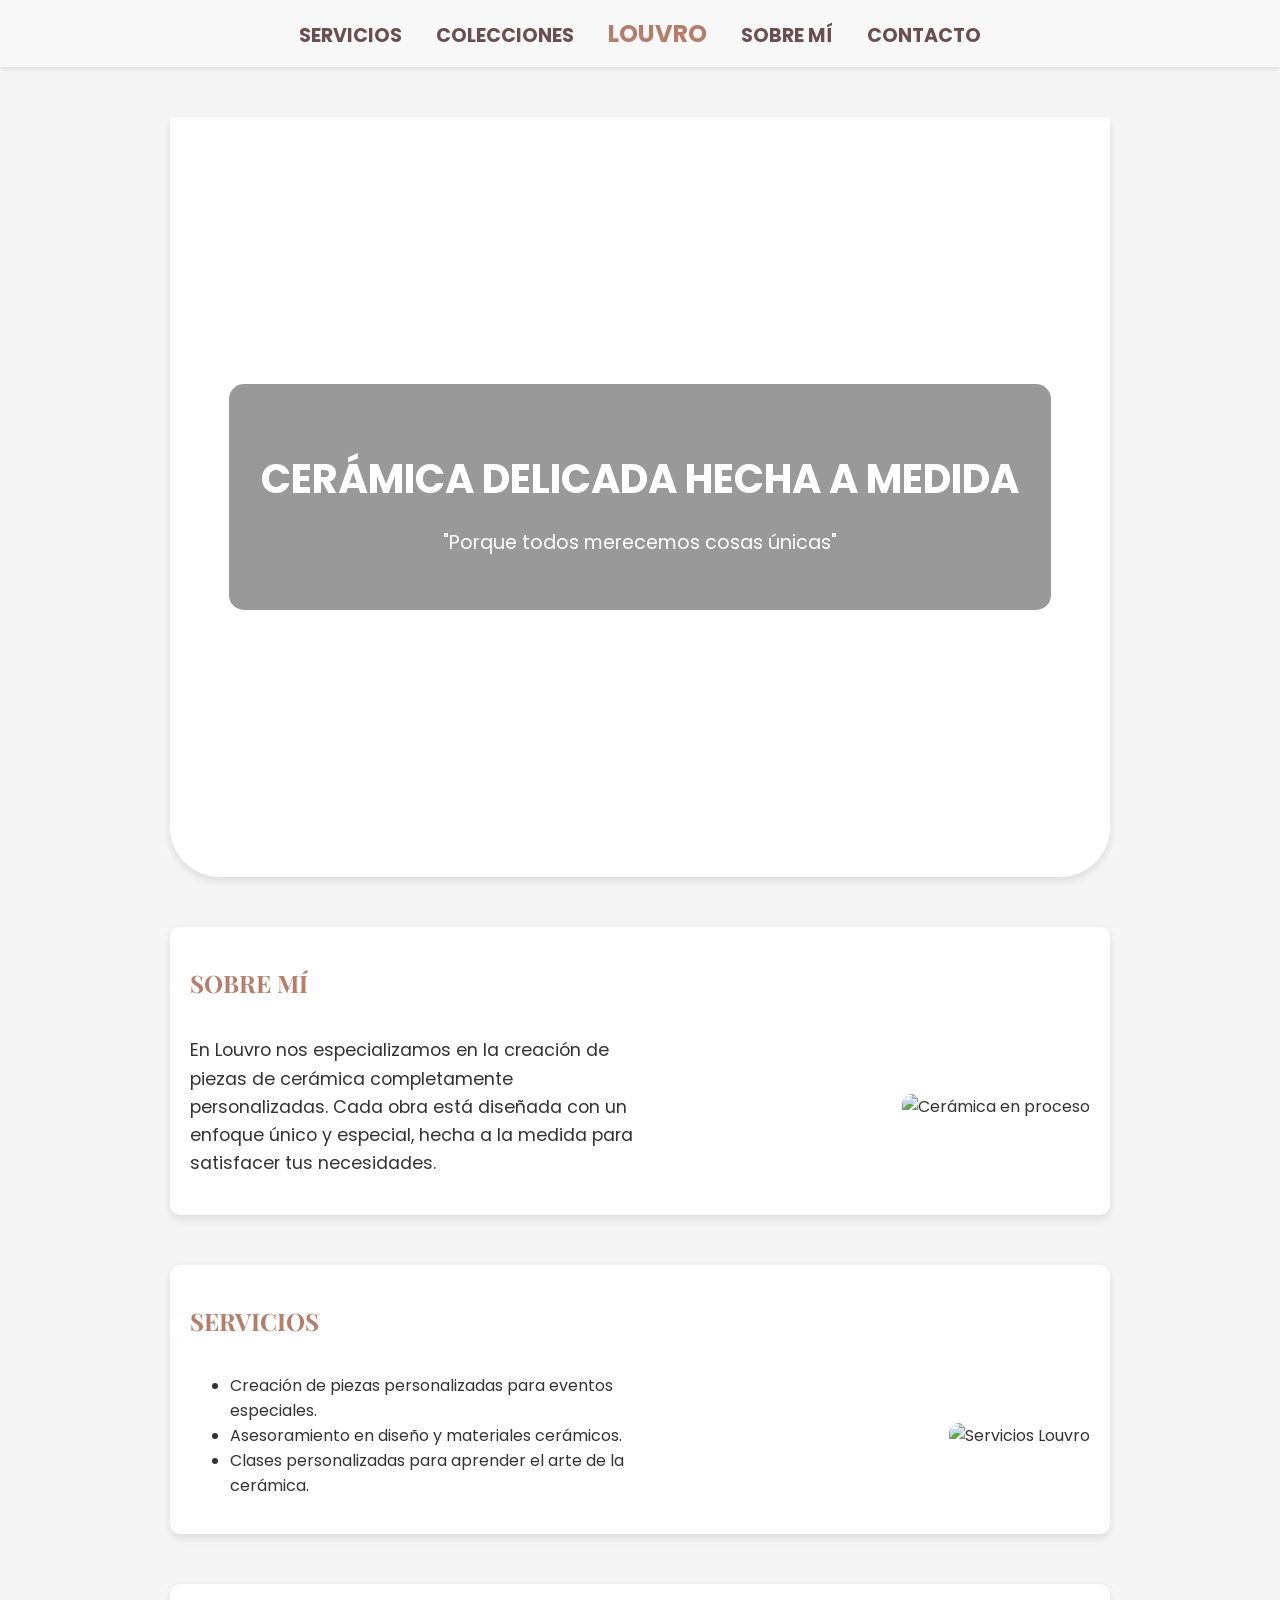
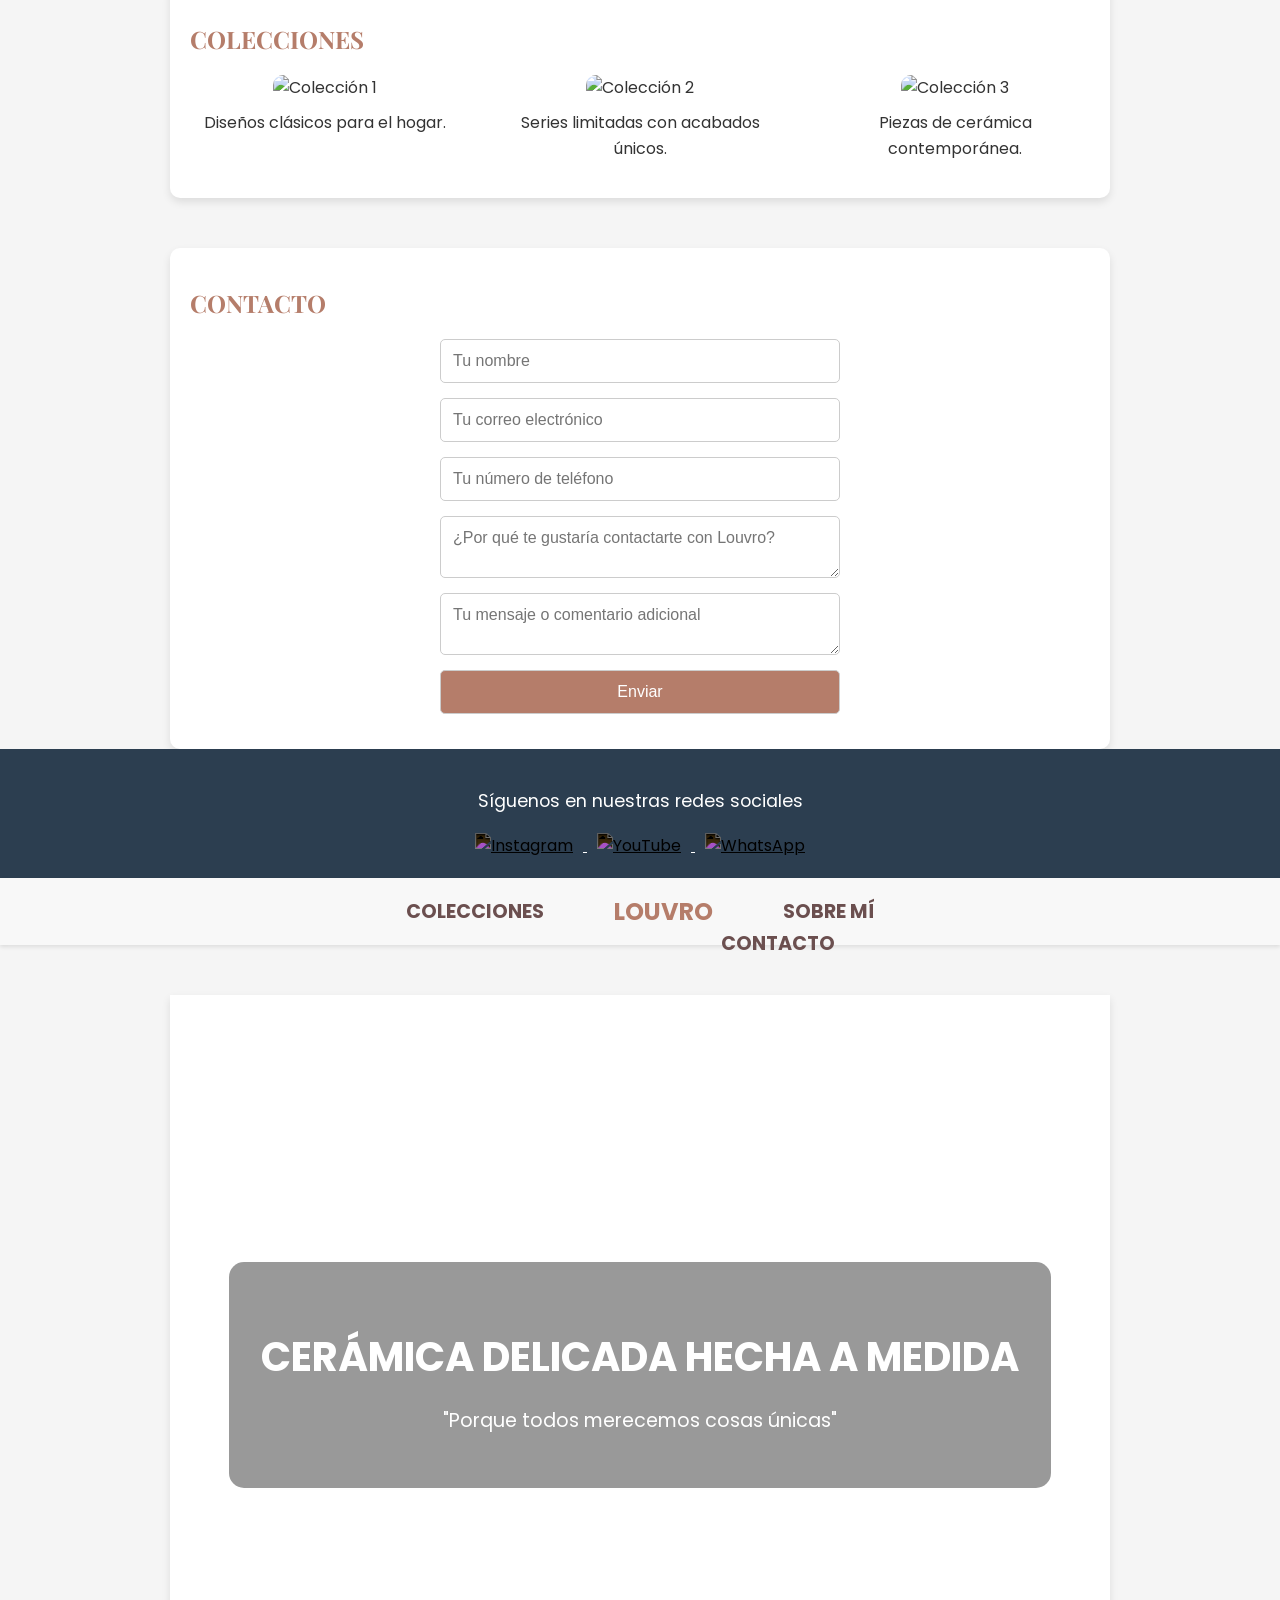
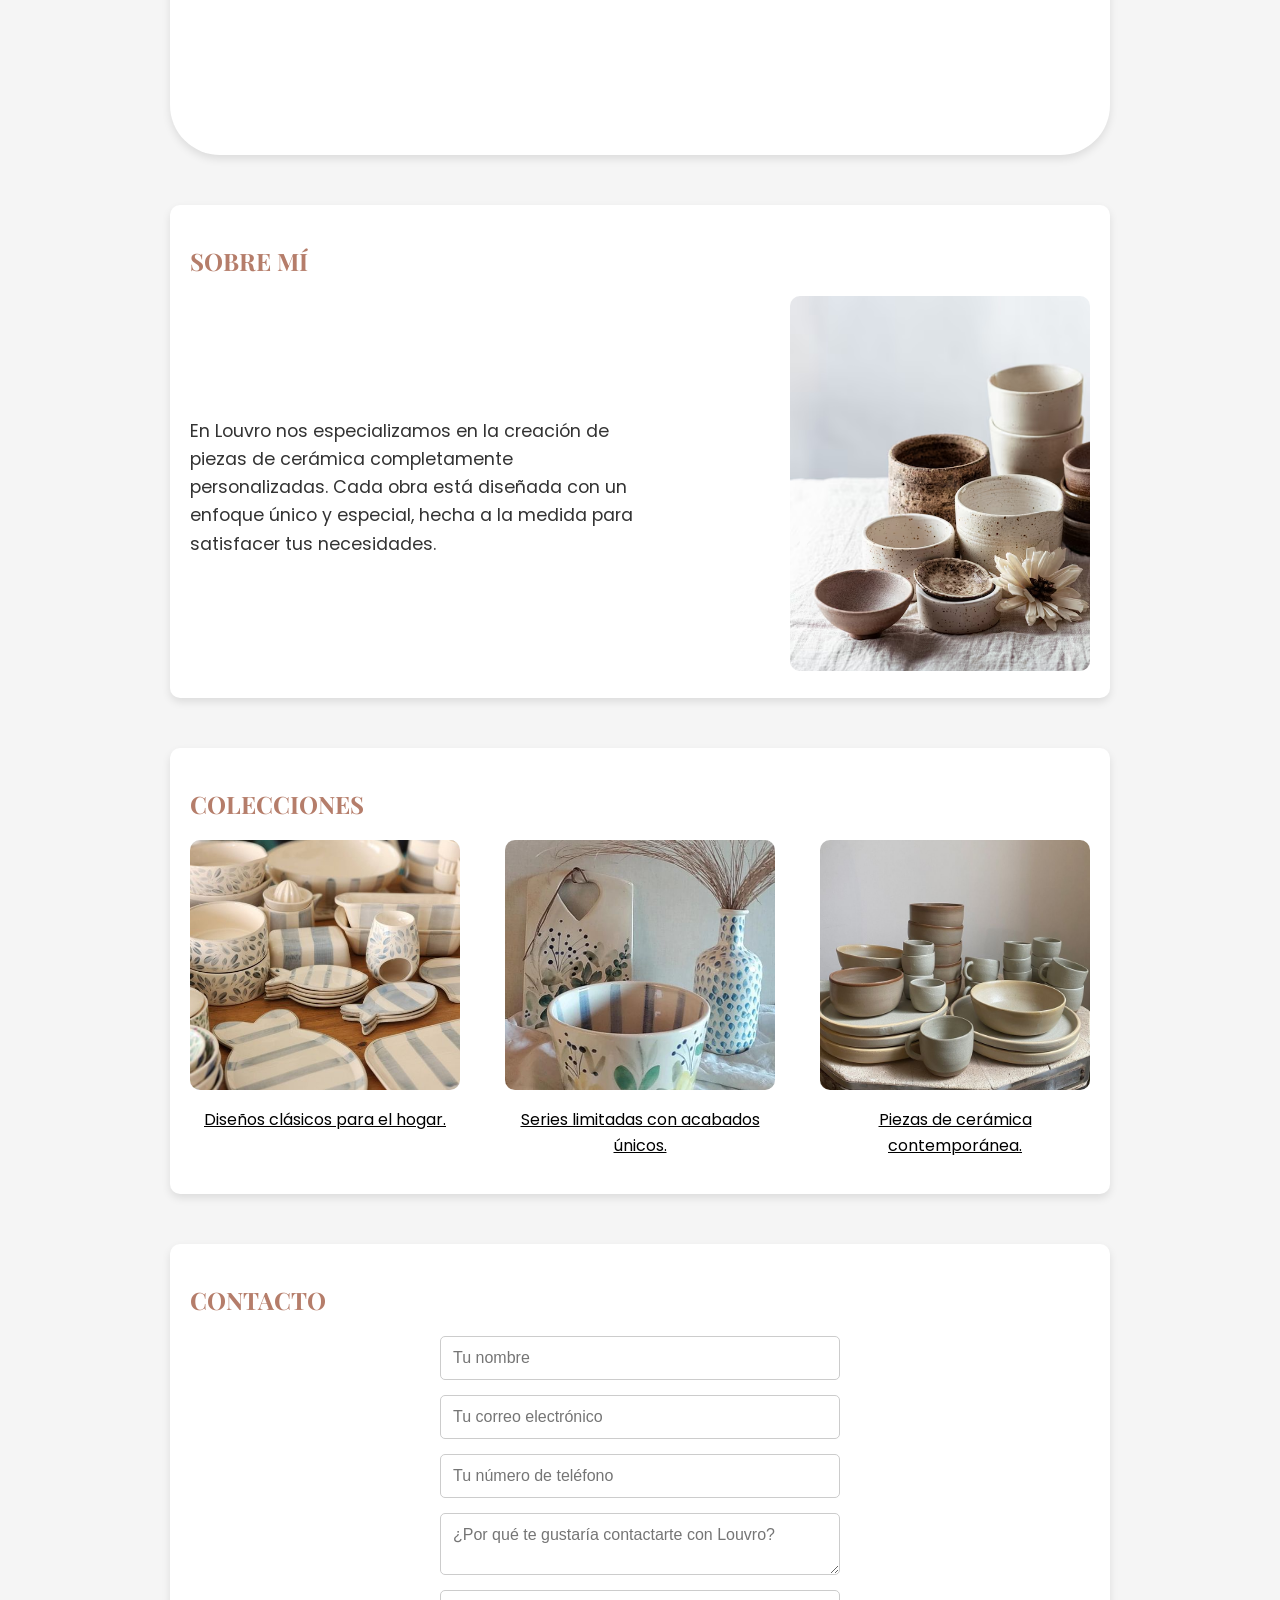
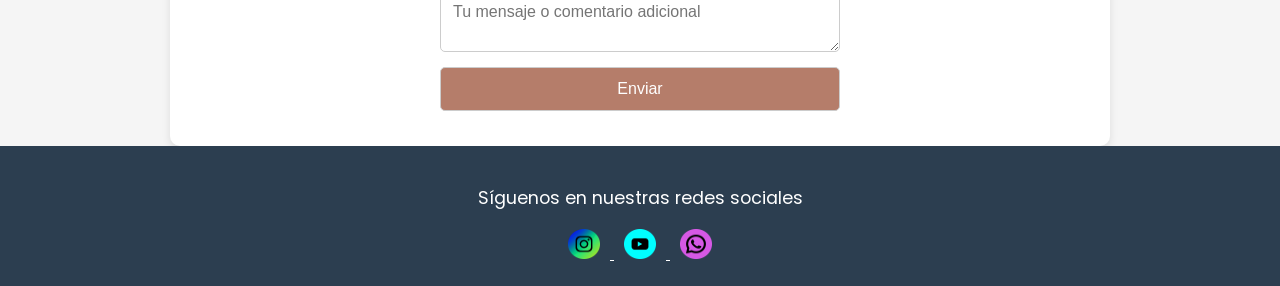
==== index.html @ 51fba2bb "subo todo actualizado" ====
<!DOCTYPE html>
<html lang="es">
<head>
    <meta charset="UTF-8">
    <meta name="viewport" content="width=device-width, initial-scale=1.0">
    <title>LOUVRO - Cerámica Personalizada</title>
    <link rel="icon" href="imagen/pottery-icon-design-symbol-vector.jpg" type="image/x-icon">
    <link rel="stylesheet" href="styles.css">

    <title href="img/vases.png">LOUVRO - Cerámica Personalizada</title>
    <link rel="stylesheet" href="styles.css"> <!-- Tu CSS actual -->
    <link href="https://fonts.googleapis.com/css2?family=Playfair+Display:wght@700&family=Poppins:wght@400;600&display=swap" rel="stylesheet">
</head>
<body>

<header>
    <nav>
        <a href="#servicios">SERVICIOS</a>
        <a href="#colecciones">COLECCIONES</a>
        <a class="louvro-title" href="#inicio">LOUVRO</a>
        <a href="#sobre-mi">SOBRE MÍ</a>
        <a href="#contacto">CONTACTO</a>
    </nav>
</header>

<main>
    <section id="inicio" class="hero-section">
        <div class="overlay">
            <h1>CERÁMICA DELICADA HECHA A MEDIDA</h1>
            <p>"Porque todos merecemos cosas únicas"</p>
        </div>
    </section>

    <section id="sobre-mi">
        <h2>SOBRE MÍ</h2>
        <div class="content-container">
            <div class="text-content">
                <p>En Louvro nos especializamos en la creación de piezas de cerámica completamente personalizadas. Cada obra está diseñada con un enfoque único y especial, hecha a la medida para satisfacer tus necesidades.</p>
            </div>
            <div class="image-content">
                <img src="imagen/a42a41427a22554ba5f4b95c23db55a4.jpg" alt="Cerámica en proceso">
            </div>
        </div>
    </section>

    <section id="servicios">
        <h2>SERVICIOS</h2>
        <div class="content-container">
            <div class="text-content">
                <ul>
                    <li>Creación de piezas personalizadas para eventos especiales.</li>
                    <li>Asesoramiento en diseño y materiales cerámicos.</li>
                    <li>Clases personalizadas para aprender el arte de la cerámica.</li>
                </ul>
            </div>
            <div class="image-content">
                <img src="imagen/4029cda44c37efcaaa574af00cd829c7.jpg" alt="Servicios Louvro">
            </div>
        </div>
    </section>

    <section id="colecciones">
        <h2>COLECCIONES</h2>
        <div class="collections-container">
            <div class="collection-item">
                <img src="imagen/090f14f5d133eee5dd9050b422fbdce8.jpg" alt="Colección 1">
                <p>Diseños clásicos para el hogar.</p>
            </div>
            <div class="collection-item">
                <img src="imagen/f9ef585ad59f43b60836de6dd1556083.jpg" alt="Colección 2">
                <p>Series limitadas con acabados únicos.</p>
            </div>
            <div class="collection-item">
                <img src="https://i.pinimg.com/736x/6a/78/fa/6a78fa9d08f44f5b65f42c37e8cbff5f.jpg" alt="Colección 3">
                <p>Piezas de cerámica contemporánea.</p>
            </div>
        </div>
    </section>

    <section id="contacto">
        <h2>CONTACTO</h2>
        <form action="https://formspree.io/f/xnngrezv" method="post">
            <input type="text" name="nombre" placeholder="Tu nombre" required>
            <input type="email" name="email" placeholder="Tu correo electrónico" required>
            <input type="tel" name="telefono" placeholder="Tu número de teléfono" required>
            <textarea name="motivo" placeholder="¿Por qué te gustaría contactarte con Louvro?" required></textarea>
            <textarea name="mensaje" placeholder="Tu mensaje o comentario adicional" required></textarea>
            <input type="submit" value="Enviar">
        </form>
    </section>
</main>

<footer>
    <p>Síguenos en nuestras redes sociales</p>
    <a href="https://www.instagram.com" target="_blank">
        <img src="https://img.icons8.com/ios-glyphs/30/ffffff/instagram-new.png" alt="Instagram">
    </a>
    <a href="https://www.youtube.com" target="_blank">
        <img src="https://img.icons8.com/ios-glyphs/30/ffffff/youtube.png" alt="YouTube">
    </a>
    <a href="https://www.whatsapp.com" target="_blank">
        <img src="https://img.icons8.com/ios-glyphs/30/ffffff/whatsapp.png" alt="WhatsApp">
    </a>
</footer>

    <header>
        <nav>
         <div class="nav-center">
            <a href="#colecciones">COLECCIONES</a>
            <a class="louvro-title" href="#inicio">LOUVRO</a>
            <a href="#sobre-mi">SOBRE MÍ</a>
        </div>
        <div class="nav-right">
            <a href="#contacto">CONTACTO</a>
        </div>
        </nav>
    </header>

    <main>
        <section id="inicio" class="hero-section">
            <div class="overlay">
                <h1>CERÁMICA DELICADA HECHA A MEDIDA</h1>
                <p>"Porque todos merecemos cosas únicas"</p>
            </div>
        </section>

        <section id="sobre-mi">
            <h2>SOBRE MÍ</h2>
            <div class="content-container">
                <div class="text-content">
                    <p>En Louvro nos especializamos en la creación de piezas de cerámica completamente personalizadas. Cada obra está diseñada con un enfoque único y especial, hecha a la medida para satisfacer tus necesidades.</p>
                </div>
                <div class="image-content">
                    <img src="img/vajilla-ceramica-artesanal-sobre-fondo-lino-claro_233226-287.avif" alt="Cerámica en proceso">
                </div>
            </div>
        </section>

       

        <section id="colecciones">
            <h2>COLECCIONES</h2>
            <div class="collections-container">
                <div class="collection-item">
                      <a href="coleccion1.html">
                    <img src="img/090f14f5d133eee5dd9050b422fbdce8.jpg" alt="Colección 1">
                    <p>Diseños clásicos para el hogar.</p>
               </a>
                </div>
                <div class="collection-item">
                    <a href="coleccion2.html">
                    <img src="img/f9ef585ad59f43b60836de6dd1556083.jpg" alt="Colección 2">
                    <p>Series limitadas con acabados únicos.</p>
               </a>
                </div>
                <div class="collection-item">
                    <a href="coleccion3.html">
                    <img src="img/4029cda44c37efcaaa574af00cd829c7.jpg" alt="Colección 3">
                    <p>Piezas de cerámica contemporánea.</p>
                    </a>
                </div>
            </div>
        </section>

        <section id="contacto">
            <h2>CONTACTO</h2>
            <form action="https://formspree.io/f/xnngrezv" method="post">
                <input type="text" name="nombre" placeholder="Tu nombre" required>
                <input type="email" name="email" placeholder="Tu correo electrónico" required>
                <input type="tel" name="telefono" placeholder="Tu número de teléfono" required>
                <!-- El <textarea> se usa cuando querés que el usuario pueda escribir un texto largo o con varias líneas,
                 a diferencia del <input> que sirve solo para una línea corta de texto.-->
                <textarea name="motivo" placeholder="¿Por qué te gustaría contactarte con Louvro?" required></textarea>
                <textarea name="mensaje" placeholder="Tu mensaje o comentario adicional" required></textarea>
                <input type="submit" value="Enviar">
            </form>
        </section>
    </main>

    <footer>
        <p>Síguenos en nuestras redes sociales</p>
        <a href="https://www.instagram.com" target="_blank">
            <img src="img/instagram.png" alt="Instagram">
        </a>
        <a href="https://www.youtube.com" target="_blank">
            <img src="img/youtube (1).png" alt="YouTube">
        </a>
        <a href="https://www.whatsapp.com" target="_blank">
            <img src="img/whatsapp (1).png" alt="WhatsApp">
        </a>
    </footer>

</body>
</html>
---- styles.css ----
/* General Styles */
body {
    font-family: 'Poppins', sans-serif; /* cambio a Poppins para el cuerpo */
    margin: 0;
    padding: 0;
    background-color: #f5f5f5;
    color: #333;
}
html {
  scroll-behavior: smooth;
}

/* Header */
header {
    background-color: #f8f8f8;
    padding: 1rem;
    text-align: center;  /* centrar el contenido */
    box-shadow: 0 2px 4px rgba(0, 0, 0, 0.1);
}

header nav {
    display: inline-block; /* el  menú ocupe el espacio necesario */
}

header nav a {
    color: #6b4f4f;
    margin: 0 15px;
}
header nav a {
    color: #6b4f4f;
    text-decoration: none;
    font-weight: bold;
    font-size: 1.2rem;
    transition: color 0.3s ease;
}

header nav a:hover {
    color: #b57d6a;
}

.louvro-title {
    font-size: 1.5rem; /* esta mas grande este */
    font-weight: 700;  /* Negrita extra para mas atencion*/
    color: #b57d6a;    /* Un color distinto para destacarlo */
}

header nav {
  display: flex;
  justify-content: center;
  align-items: center;
  position: relative;
}

.nav-center {
  display: flex;
  gap: 40px;
  align-items: center;
}

.nav-right {
  position: absolute;
  right: 40px; /* movelo más o menos según el espacio que quieras */
}

/* Hero Section */
.hero-section {
    background-image: url('https://i.pinimg.com/736x/56/1e/3d/561e3d00e171d656cc11d1b707582761.jpg');
    background-size: cover;
    background-position: center;
    height: 80vh;
    display: flex;
    justify-content: center;
    align-items: center;
    position: relative;
    border-radius: 0 0 50px 50px;
}

.overlay {
    background-color: rgba(0, 0, 0, 0.4);
    color: white;
    text-align: center;
    padding: 2rem;
    border-radius: 15px;
}

.hero-section h1 {
    font-size: 2.5rem;
    margin-bottom: 0.5rem;
}

.hero-section p {
    font-size: 1.2rem;
}

/* Content Sections */
section {
    margin-top: 50px;
    padding: 20px;
    background-color: white;
    border-radius: 10px;
    box-shadow: 0 4px 8px rgba(0, 0, 0, 0.1);
    max-width: 900px;
    margin-left: auto;
    margin-right: auto;
}

h2 {
    font-family: 'Playfair Display', serif; /* cambie a Playfair Display para los encabezados */
    color: #b57d6a;
}

p {
    font-family: 'Poppins', sans-serif; /* parrafos con Poppins */
    font-size: 1.1rem;
    line-height: 1.6;
}

/* Alineación de imágenes y texto en las secciones */
.content-container {
    display: flex;
    justify-content: space-between;
    align-items: center;
    flex-wrap: wrap;
}

.text-content {
    width: 50%;
}

.image-content img {
    width: 100%;
    max-width: 300px;
    border-radius: 10px;
}

/* Colecciones */
.collections-container {
    display: flex;
    justify-content: space-between;
    flex-wrap: wrap;
}

.collection-item {
    width: 30%;
    text-align: center;
}

.collection-item img {
    width: 100%;
    height: 250px; /* ajjustamiento de la altura para alinear las imágenes */
    object-fit: cover; /* Recortar las imágenes para mantener la alineación */
    border-radius: 10px;
}

.collection-item p {
    margin-top: 10px;
    font-size: 1rem;
}

/* Formulario de contacto */
form {
    display: flex;
    flex-direction: column;
    max-width: 400px;
    margin: 0 auto;
}

form input {
    margin-bottom: 15px;
    padding: 12px;
    border: 1px solid #ccc;
    border-radius: 5px;
    font-size: 1rem;
}

form input[type="submit"] {
    background-color: #b57d6a;
    color: white;
    cursor: pointer;
    transition: background-color 0.3s ease;
}

form input[type="submit"]:hover {
    background-color: #9d6554;
}

form textarea{
    margin-bottom: 15px;
    padding: 12px;
    border: 1px solid #ccc;
    border-radius: 5px;
    font-size: 1rem;
    font-family: sans-serif;

}

/* Centrado del título "Contacto" */
.centered-title {
    text-align: center;
}

/* Footer */
footer {
    background-color: #2c3e50;
    color: white;
    padding: 20px;
    text-align: center;
}

footer a img {
    margin: 0 10px;
    filter: invert(100%);
    transition: filter 0.3s ease;
}

footer a img:hover {
    filter: invert(50%);
}

footer a {
    color: white;
}
/* General Styles */
body {
    font-family: 'Poppins', sans-serif; /* cambio a Poppins para el cuerpo */
    margin: 0;
    padding: 0;
    background-color: #f5f5f5;
    color: #333;
}

/* Header */
header {
    background-color: #f8f8f8;
    padding: 1rem;
    text-align: center;  /* centrar el contenido */
    box-shadow: 0 2px 4px rgba(0, 0, 0, 0.1);
}

header nav {
    display: inline-block; /* el  menú ocupe el espacio necesario */
}

header nav a {
    color: #6b4f4f;
    margin: 0 15px;
    text-decoration: none;
    font-weight: bold;
    font-size: 1.2rem;
    transition: color 0.3s ease;
}

header nav a:hover {
    color: #b57d6a;
}

.louvro-title {
    font-size: 1.5rem; /* esta mas grande este */
    font-weight: 700;  /* Negrita extra para mas atencion*/
    color: #b57d6a;    /* Un color distinto para destacarlo */
}

/* Hero Section */
.hero-section {
    background-image: url('https://i.pinimg.com/736x/56/1e/3d/561e3d00e171d656cc11d1b707582761.jpg');
    background-size: cover;
    background-position: center;
    height: 80vh;
    display: flex;
    justify-content: center;
    align-items: center;
    position: relative;
    border-radius: 0 0 50px 50px;
}

.overlay {
    background-color: rgba(0, 0, 0, 0.4);
    color: white;
    text-align: center;
    padding: 2rem;
    border-radius: 15px;
}

.hero-section h1 {
    font-size: 2.5rem;
    margin-bottom: 0.5rem;
}

.hero-section p {
    font-size: 1.2rem;
}

/* Content Sections */
section {
    margin-top: 50px;
    padding: 20px;
    background-color: white;
    border-radius: 10px;
    box-shadow: 0 4px 8px rgba(0, 0, 0, 0.1);
    max-width: 900px;
    margin-left: auto;
    margin-right: auto;
}

h2 {
    font-family: 'Playfair Display', serif; /* cambie a Playfair Display para los encabezados */
    color: #b57d6a;
}

p {
    font-family: 'Poppins', sans-serif; /* parrafos con Poppins */
    font-size: 1.1rem;
    line-height: 1.6;
}

/* Alineación de imágenes y texto en las secciones */
.content-container {
    display: flex;
    justify-content: space-between;
    align-items: center;
    flex-wrap: wrap;
}

.text-content {
    width: 50%;
}

.image-content img {
    width: 100%;
    max-width: 300px;
    border-radius: 10px;
}

/* Colecciones */
.collections-container {
    display: flex;
    justify-content: space-between;
    flex-wrap: wrap;
}

.collection-item {
    width: 30%;
    text-align: center;
}

.collection-item img {
    width: 100%;
    height: 250px; /* ajjustamiento de la altura para alinear las imágenes */
    object-fit: cover; /* Recortar las imágenes para mantener la alineación */
    border-radius: 10px;
}
.collection-item a {
    color: black;
}

.collection-item p {
    margin-top: 10px;
    font-size: 1rem;
}

/* Formulario de contacto */
form {
    display: flex;
    flex-direction: column;
    max-width: 400px;
    margin: 0 auto;
}

form input {
    margin-bottom: 15px;
    padding: 12px;
    border: 1px solid #ccc;
    border-radius: 5px;
    font-size: 1rem;
}

form input[type="submit"] {
    background-color: #b57d6a;
    color: white;
    cursor: pointer;
    transition: background-color 0.3s ease;
}

form input[type="submit"]:hover {
    background-color: #9d6554;
}

form textarea{
    margin-bottom: 15px;
    padding: 12px;
    border: 1px solid #ccc;
    border-radius: 5px;
    font-size: 1rem;
    font-family: sans-serif;

}

/* Centrado del título "Contacto" */
.centered-title {
    text-align: center;
}

/* Footer */
footer {
    background-color: #2c3e50;
    color: white;
    padding: 20px;
    text-align: center;
}

footer a img {

    margin: 0 10px;
    filter: invert(100%);
    transition: filter 0.3s ease;
    width: 32px; /* tamaño del ícono */
    height: 30px; 
}


footer a img:hover {
    filter: invert(50%);
}

footer a {
    color: white;
}
---- styles.css ----
/* General Styles */
body {
    font-family: 'Poppins', sans-serif; /* cambio a Poppins para el cuerpo */
    margin: 0;
    padding: 0;
    background-color: #f5f5f5;
    color: #333;
}
html {
  scroll-behavior: smooth;
}

/* Header */
header {
    background-color: #f8f8f8;
    padding: 1rem;
    text-align: center;  /* centrar el contenido */
    box-shadow: 0 2px 4px rgba(0, 0, 0, 0.1);
}

header nav {
    display: inline-block; /* el  menú ocupe el espacio necesario */
}

header nav a {
    color: #6b4f4f;
    margin: 0 15px;
}
header nav a {
    color: #6b4f4f;
    text-decoration: none;
    font-weight: bold;
    font-size: 1.2rem;
    transition: color 0.3s ease;
}

header nav a:hover {
    color: #b57d6a;
}

.louvro-title {
    font-size: 1.5rem; /* esta mas grande este */
    font-weight: 700;  /* Negrita extra para mas atencion*/
    color: #b57d6a;    /* Un color distinto para destacarlo */
}

header nav {
  display: flex;
  justify-content: center;
  align-items: center;
  position: relative;
}

.nav-center {
  display: flex;
  gap: 40px;
  align-items: center;
}

.nav-right {
  position: absolute;
  right: 40px; /* movelo más o menos según el espacio que quieras */
}

/* Hero Section */
.hero-section {
    background-image: url('https://i.pinimg.com/736x/56/1e/3d/561e3d00e171d656cc11d1b707582761.jpg');
    background-size: cover;
    background-position: center;
    height: 80vh;
    display: flex;
    justify-content: center;
    align-items: center;
    position: relative;
    border-radius: 0 0 50px 50px;
}

.overlay {
    background-color: rgba(0, 0, 0, 0.4);
    color: white;
    text-align: center;
    padding: 2rem;
    border-radius: 15px;
}

.hero-section h1 {
    font-size: 2.5rem;
    margin-bottom: 0.5rem;
}

.hero-section p {
    font-size: 1.2rem;
}

/* Content Sections */
section {
    margin-top: 50px;
    padding: 20px;
    background-color: white;
    border-radius: 10px;
    box-shadow: 0 4px 8px rgba(0, 0, 0, 0.1);
    max-width: 900px;
    margin-left: auto;
    margin-right: auto;
}

h2 {
    font-family: 'Playfair Display', serif; /* cambie a Playfair Display para los encabezados */
    color: #b57d6a;
}

p {
    font-family: 'Poppins', sans-serif; /* parrafos con Poppins */
    font-size: 1.1rem;
    line-height: 1.6;
}

/* Alineación de imágenes y texto en las secciones */
.content-container {
    display: flex;
    justify-content: space-between;
    align-items: center;
    flex-wrap: wrap;
}

.text-content {
    width: 50%;
}

.image-content img {
    width: 100%;
    max-width: 300px;
    border-radius: 10px;
}

/* Colecciones */
.collections-container {
    display: flex;
    justify-content: space-between;
    flex-wrap: wrap;
}

.collection-item {
    width: 30%;
    text-align: center;
}

.collection-item img {
    width: 100%;
    height: 250px; /* ajjustamiento de la altura para alinear las imágenes */
    object-fit: cover; /* Recortar las imágenes para mantener la alineación */
    border-radius: 10px;
}

.collection-item p {
    margin-top: 10px;
    font-size: 1rem;
}

/* Formulario de contacto */
form {
    display: flex;
    flex-direction: column;
    max-width: 400px;
    margin: 0 auto;
}

form input {
    margin-bottom: 15px;
    padding: 12px;
    border: 1px solid #ccc;
    border-radius: 5px;
    font-size: 1rem;
}

form input[type="submit"] {
    background-color: #b57d6a;
    color: white;
    cursor: pointer;
    transition: background-color 0.3s ease;
}

form input[type="submit"]:hover {
    background-color: #9d6554;
}

form textarea{
    margin-bottom: 15px;
    padding: 12px;
    border: 1px solid #ccc;
    border-radius: 5px;
    font-size: 1rem;
    font-family: sans-serif;

}

/* Centrado del título "Contacto" */
.centered-title {
    text-align: center;
}

/* Footer */
footer {
    background-color: #2c3e50;
    color: white;
    padding: 20px;
    text-align: center;
}

footer a img {
    margin: 0 10px;
    filter: invert(100%);
    transition: filter 0.3s ease;
}

footer a img:hover {
    filter: invert(50%);
}

footer a {
    color: white;
}
/* General Styles */
body {
    font-family: 'Poppins', sans-serif; /* cambio a Poppins para el cuerpo */
    margin: 0;
    padding: 0;
    background-color: #f5f5f5;
    color: #333;
}

/* Header */
header {
    background-color: #f8f8f8;
    padding: 1rem;
    text-align: center;  /* centrar el contenido */
    box-shadow: 0 2px 4px rgba(0, 0, 0, 0.1);
}

header nav {
    display: inline-block; /* el  menú ocupe el espacio necesario */
}

header nav a {
    color: #6b4f4f;
    margin: 0 15px;
    text-decoration: none;
    font-weight: bold;
    font-size: 1.2rem;
    transition: color 0.3s ease;
}

header nav a:hover {
    color: #b57d6a;
}

.louvro-title {
    font-size: 1.5rem; /* esta mas grande este */
    font-weight: 700;  /* Negrita extra para mas atencion*/
    color: #b57d6a;    /* Un color distinto para destacarlo */
}

/* Hero Section */
.hero-section {
    background-image: url('https://i.pinimg.com/736x/56/1e/3d/561e3d00e171d656cc11d1b707582761.jpg');
    background-size: cover;
    background-position: center;
    height: 80vh;
    display: flex;
    justify-content: center;
    align-items: center;
    position: relative;
    border-radius: 0 0 50px 50px;
}

.overlay {
    background-color: rgba(0, 0, 0, 0.4);
    color: white;
    text-align: center;
    padding: 2rem;
    border-radius: 15px;
}

.hero-section h1 {
    font-size: 2.5rem;
    margin-bottom: 0.5rem;
}

.hero-section p {
    font-size: 1.2rem;
}

/* Content Sections */
section {
    margin-top: 50px;
    padding: 20px;
    background-color: white;
    border-radius: 10px;
    box-shadow: 0 4px 8px rgba(0, 0, 0, 0.1);
    max-width: 900px;
    margin-left: auto;
    margin-right: auto;
}

h2 {
    font-family: 'Playfair Display', serif; /* cambie a Playfair Display para los encabezados */
    color: #b57d6a;
}

p {
    font-family: 'Poppins', sans-serif; /* parrafos con Poppins */
    font-size: 1.1rem;
    line-height: 1.6;
}

/* Alineación de imágenes y texto en las secciones */
.content-container {
    display: flex;
    justify-content: space-between;
    align-items: center;
    flex-wrap: wrap;
}

.text-content {
    width: 50%;
}

.image-content img {
    width: 100%;
    max-width: 300px;
    border-radius: 10px;
}

/* Colecciones */
.collections-container {
    display: flex;
    justify-content: space-between;
    flex-wrap: wrap;
}

.collection-item {
    width: 30%;
    text-align: center;
}

.collection-item img {
    width: 100%;
    height: 250px; /* ajjustamiento de la altura para alinear las imágenes */
    object-fit: cover; /* Recortar las imágenes para mantener la alineación */
    border-radius: 10px;
}
.collection-item a {
    color: black;
}

.collection-item p {
    margin-top: 10px;
    font-size: 1rem;
}

/* Formulario de contacto */
form {
    display: flex;
    flex-direction: column;
    max-width: 400px;
    margin: 0 auto;
}

form input {
    margin-bottom: 15px;
    padding: 12px;
    border: 1px solid #ccc;
    border-radius: 5px;
    font-size: 1rem;
}

form input[type="submit"] {
    background-color: #b57d6a;
    color: white;
    cursor: pointer;
    transition: background-color 0.3s ease;
}

form input[type="submit"]:hover {
    background-color: #9d6554;
}

form textarea{
    margin-bottom: 15px;
    padding: 12px;
    border: 1px solid #ccc;
    border-radius: 5px;
    font-size: 1rem;
    font-family: sans-serif;

}

/* Centrado del título "Contacto" */
.centered-title {
    text-align: center;
}

/* Footer */
footer {
    background-color: #2c3e50;
    color: white;
    padding: 20px;
    text-align: center;
}

footer a img {

    margin: 0 10px;
    filter: invert(100%);
    transition: filter 0.3s ease;
    width: 32px; /* tamaño del ícono */
    height: 30px; 
}


footer a img:hover {
    filter: invert(50%);
}

footer a {
    color: white;
}
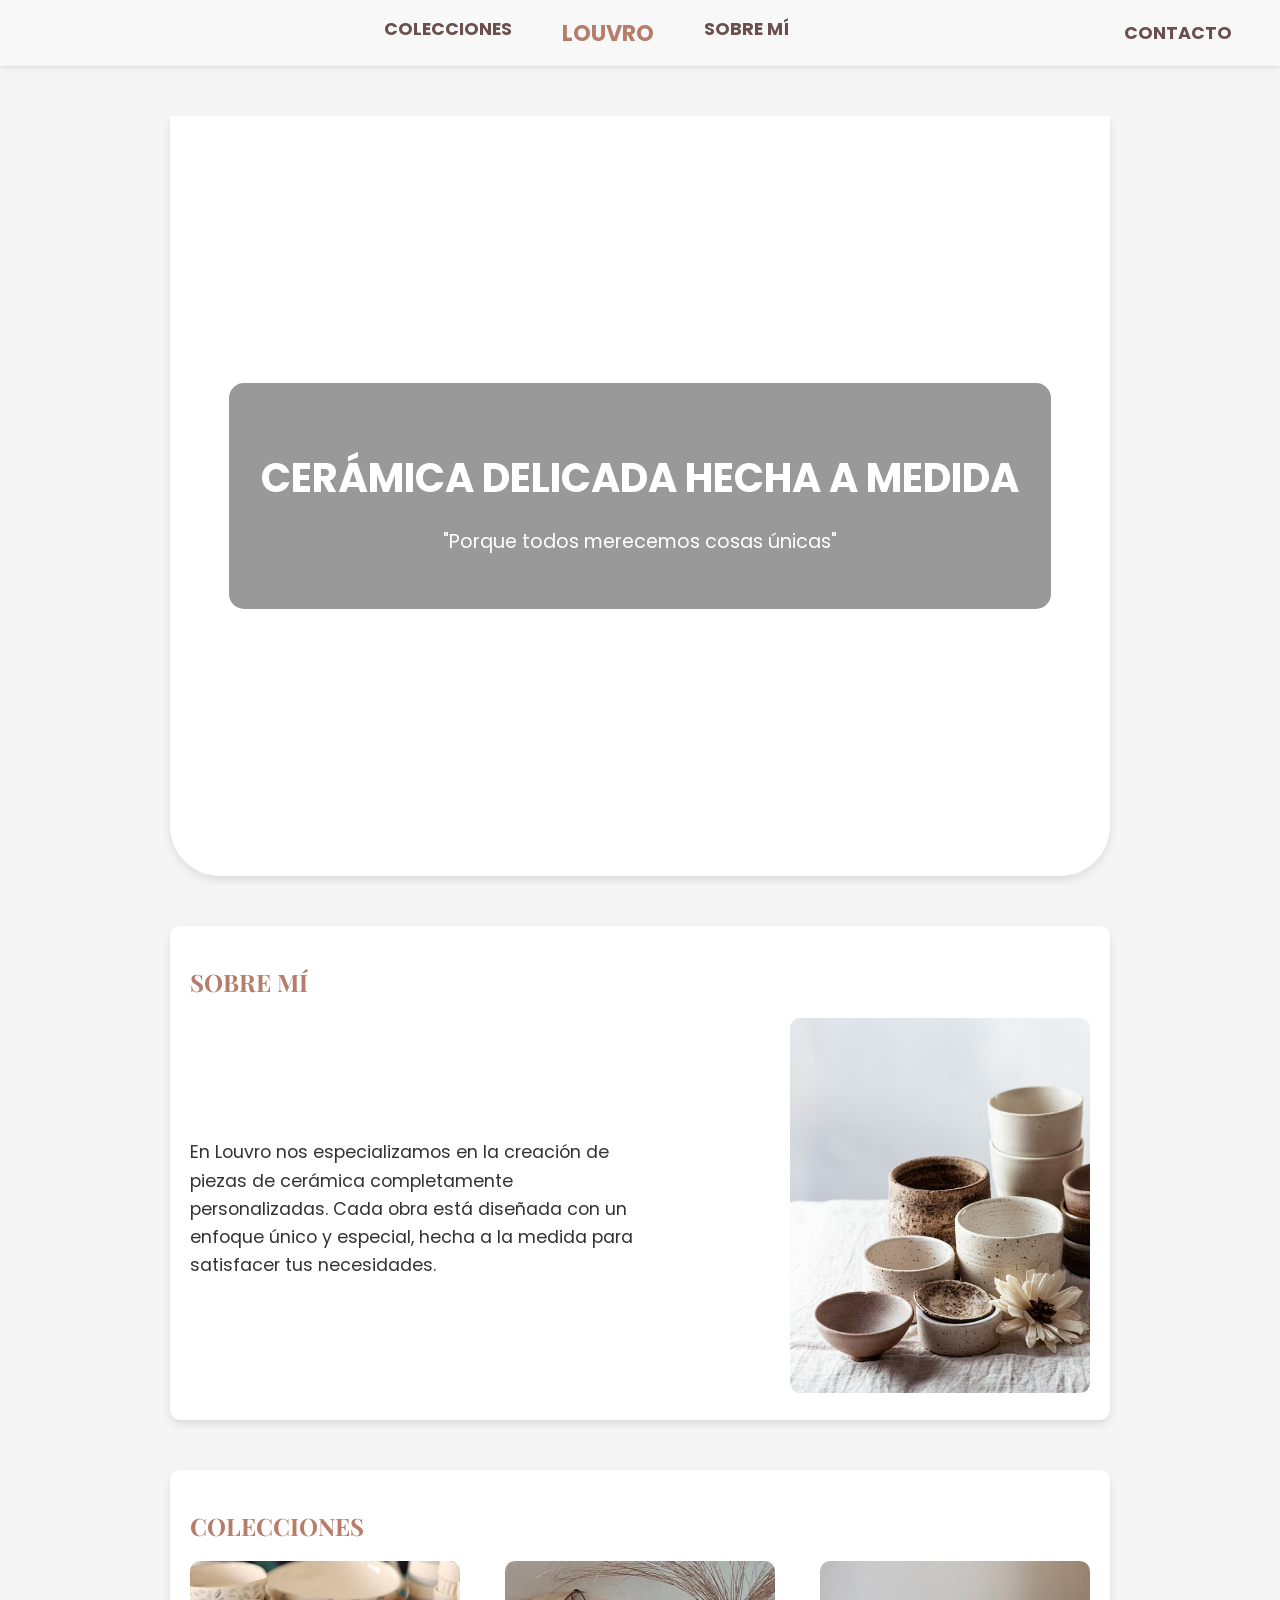
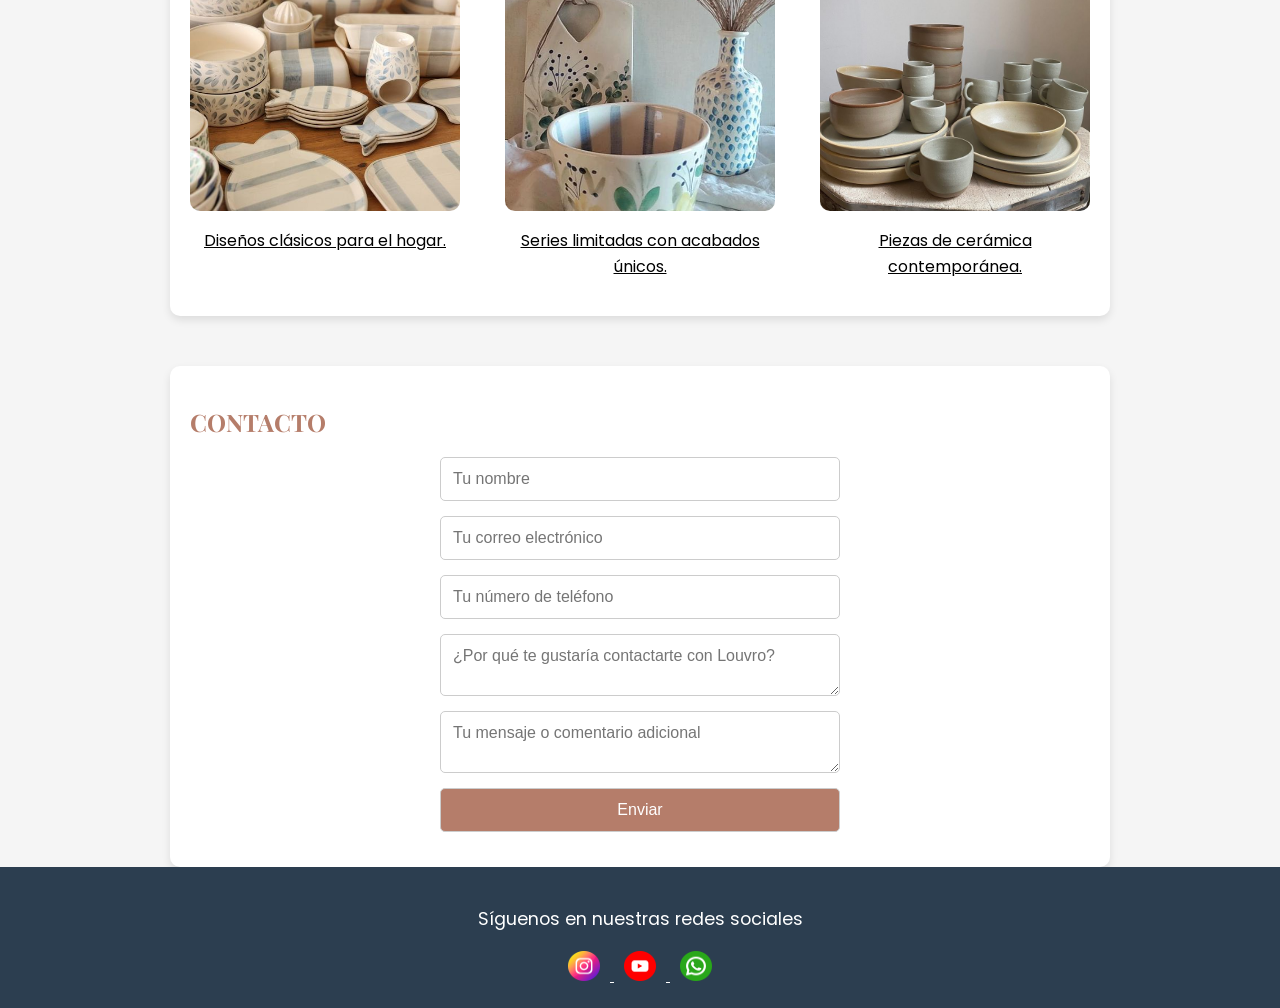
==== commit 7630ee02: "primera version del sitio" ====
--- a/index.html
+++ b/index.html
@@ -12,96 +12,6 @@
     <link href="https://fonts.googleapis.com/css2?family=Playfair+Display:wght@700&family=Poppins:wght@400;600&display=swap" rel="stylesheet">
 </head>
 <body>
-
-<header>
-    <nav>
-        <a href="#servicios">SERVICIOS</a>
-        <a href="#colecciones">COLECCIONES</a>
-        <a class="louvro-title" href="#inicio">LOUVRO</a>
-        <a href="#sobre-mi">SOBRE MÍ</a>
-        <a href="#contacto">CONTACTO</a>
-    </nav>
-</header>
-
-<main>
-    <section id="inicio" class="hero-section">
-        <div class="overlay">
-            <h1>CERÁMICA DELICADA HECHA A MEDIDA</h1>
-            <p>"Porque todos merecemos cosas únicas"</p>
-        </div>
-    </section>
-
-    <section id="sobre-mi">
-        <h2>SOBRE MÍ</h2>
-        <div class="content-container">
-            <div class="text-content">
-                <p>En Louvro nos especializamos en la creación de piezas de cerámica completamente personalizadas. Cada obra está diseñada con un enfoque único y especial, hecha a la medida para satisfacer tus necesidades.</p>
-            </div>
-            <div class="image-content">
-                <img src="imagen/a42a41427a22554ba5f4b95c23db55a4.jpg" alt="Cerámica en proceso">
-            </div>
-        </div>
-    </section>
-
-    <section id="servicios">
-        <h2>SERVICIOS</h2>
-        <div class="content-container">
-            <div class="text-content">
-                <ul>
-                    <li>Creación de piezas personalizadas para eventos especiales.</li>
-                    <li>Asesoramiento en diseño y materiales cerámicos.</li>
-                    <li>Clases personalizadas para aprender el arte de la cerámica.</li>
-                </ul>
-            </div>
-            <div class="image-content">
-                <img src="imagen/4029cda44c37efcaaa574af00cd829c7.jpg" alt="Servicios Louvro">
-            </div>
-        </div>
-    </section>
-
-    <section id="colecciones">
-        <h2>COLECCIONES</h2>
-        <div class="collections-container">
-            <div class="collection-item">
-                <img src="imagen/090f14f5d133eee5dd9050b422fbdce8.jpg" alt="Colección 1">
-                <p>Diseños clásicos para el hogar.</p>
-            </div>
-            <div class="collection-item">
-                <img src="imagen/f9ef585ad59f43b60836de6dd1556083.jpg" alt="Colección 2">
-                <p>Series limitadas con acabados únicos.</p>
-            </div>
-            <div class="collection-item">
-                <img src="https://i.pinimg.com/736x/6a/78/fa/6a78fa9d08f44f5b65f42c37e8cbff5f.jpg" alt="Colección 3">
-                <p>Piezas de cerámica contemporánea.</p>
-            </div>
-        </div>
-    </section>
-
-    <section id="contacto">
-        <h2>CONTACTO</h2>
-        <form action="https://formspree.io/f/xnngrezv" method="post">
-            <input type="text" name="nombre" placeholder="Tu nombre" required>
-            <input type="email" name="email" placeholder="Tu correo electrónico" required>
-            <input type="tel" name="telefono" placeholder="Tu número de teléfono" required>
-            <textarea name="motivo" placeholder="¿Por qué te gustaría contactarte con Louvro?" required></textarea>
-            <textarea name="mensaje" placeholder="Tu mensaje o comentario adicional" required></textarea>
-            <input type="submit" value="Enviar">
-        </form>
-    </section>
-</main>
-
-<footer>
-    <p>Síguenos en nuestras redes sociales</p>
-    <a href="https://www.instagram.com" target="_blank">
-        <img src="https://img.icons8.com/ios-glyphs/30/ffffff/instagram-new.png" alt="Instagram">
-    </a>
-    <a href="https://www.youtube.com" target="_blank">
-        <img src="https://img.icons8.com/ios-glyphs/30/ffffff/youtube.png" alt="YouTube">
-    </a>
-    <a href="https://www.whatsapp.com" target="_blank">
-        <img src="https://img.icons8.com/ios-glyphs/30/ffffff/whatsapp.png" alt="WhatsApp">
-    </a>
-</footer>
 
     <header>
         <nav>
--- a/styles.css
+++ b/styles.css
@@ -1,37 +1,43 @@
-
-/* General Styles */
 body {
-    font-family: 'Poppins', sans-serif; /* cambio a Poppins para el cuerpo */
+    font-family: 'Poppins', sans-serif;
     margin: 0;
     padding: 0;
     background-color: #f5f5f5;
     color: #333;
 }
-html {
-  scroll-behavior: smooth;
-}
 
 /* Header */
 header {
     background-color: #f8f8f8;
-    padding: 1rem;
-    text-align: center;  /* centrar el contenido */
+    padding: 1rem 3rem;
     box-shadow: 0 2px 4px rgba(0, 0, 0, 0.1);
 }
 
 header nav {
-    display: inline-block; /* el  menú ocupe el espacio necesario */
-}
-
-header nav a {
-    color: #6b4f4f;
-    margin: 0 15px;
-}
+    display: flex;
+    align-items: center;
+    justify-content: space-between; /* contacto a la derecha */
+}
+
+/* Centro del nav */
+.nav-center {
+    display: flex;
+    justify-content: center;
+    gap: 50px; /* espacio entre los enlaces */
+    flex: 1;
+}
+
+/* Lado derecho */
+.nav-right {
+    flex-shrink: 0;
+}
+
+/* Enlaces del nav */
 header nav a {
     color: #6b4f4f;
     text-decoration: none;
     font-weight: bold;
-    font-size: 1.2rem;
+    font-size: 1.1rem;
     transition: color 0.3s ease;
 }
 
@@ -39,30 +45,12 @@
     color: #b57d6a;
 }
 
+/* Louvro más destacado */
 .louvro-title {
-    font-size: 1.5rem; /* esta mas grande este */
-    font-weight: 700;  /* Negrita extra para mas atencion*/
-    color: #b57d6a;    /* Un color distinto para destacarlo */
-}
-
-header nav {
-  display: flex;
-  justify-content: center;
-  align-items: center;
-  position: relative;
-}
-
-.nav-center {
-  display: flex;
-  gap: 40px;
-  align-items: center;
-}
-
-.nav-right {
-  position: absolute;
-  right: 40px; /* movelo más o menos según el espacio que quieras */
-}
-
+    font-size: 1.4rem;
+    font-weight: 700;
+    color: #b57d6a;
+}
 /* Hero Section */
 .hero-section {
     background-image: url('https://i.pinimg.com/736x/56/1e/3d/561e3d00e171d656cc11d1b707582761.jpg');
@@ -152,6 +140,9 @@
     object-fit: cover; /* Recortar las imágenes para mantener la alineación */
     border-radius: 10px;
 }
+.collection-item a {
+    color: black;
+}
 
 .collection-item p {
     margin-top: 10px;
@@ -209,210 +200,8 @@
 }
 
 footer a img {
+
     margin: 0 10px;
-    filter: invert(100%);
-    transition: filter 0.3s ease;
-}
-
-footer a img:hover {
-    filter: invert(50%);
-}
-
-footer a {
-    color: white;
-}
-/* General Styles */
-body {
-    font-family: 'Poppins', sans-serif; /* cambio a Poppins para el cuerpo */
-    margin: 0;
-    padding: 0;
-    background-color: #f5f5f5;
-    color: #333;
-}
-
-/* Header */
-header {
-    background-color: #f8f8f8;
-    padding: 1rem;
-    text-align: center;  /* centrar el contenido */
-    box-shadow: 0 2px 4px rgba(0, 0, 0, 0.1);
-}
-
-header nav {
-    display: inline-block; /* el  menú ocupe el espacio necesario */
-}
-
-header nav a {
-    color: #6b4f4f;
-    margin: 0 15px;
-    text-decoration: none;
-    font-weight: bold;
-    font-size: 1.2rem;
-    transition: color 0.3s ease;
-}
-
-header nav a:hover {
-    color: #b57d6a;
-}
-
-.louvro-title {
-    font-size: 1.5rem; /* esta mas grande este */
-    font-weight: 700;  /* Negrita extra para mas atencion*/
-    color: #b57d6a;    /* Un color distinto para destacarlo */
-}
-
-/* Hero Section */
-.hero-section {
-    background-image: url('https://i.pinimg.com/736x/56/1e/3d/561e3d00e171d656cc11d1b707582761.jpg');
-    background-size: cover;
-    background-position: center;
-    height: 80vh;
-    display: flex;
-    justify-content: center;
-    align-items: center;
-    position: relative;
-    border-radius: 0 0 50px 50px;
-}
-
-.overlay {
-    background-color: rgba(0, 0, 0, 0.4);
-    color: white;
-    text-align: center;
-    padding: 2rem;
-    border-radius: 15px;
-}
-
-.hero-section h1 {
-    font-size: 2.5rem;
-    margin-bottom: 0.5rem;
-}
-
-.hero-section p {
-    font-size: 1.2rem;
-}
-
-/* Content Sections */
-section {
-    margin-top: 50px;
-    padding: 20px;
-    background-color: white;
-    border-radius: 10px;
-    box-shadow: 0 4px 8px rgba(0, 0, 0, 0.1);
-    max-width: 900px;
-    margin-left: auto;
-    margin-right: auto;
-}
-
-h2 {
-    font-family: 'Playfair Display', serif; /* cambie a Playfair Display para los encabezados */
-    color: #b57d6a;
-}
-
-p {
-    font-family: 'Poppins', sans-serif; /* parrafos con Poppins */
-    font-size: 1.1rem;
-    line-height: 1.6;
-}
-
-/* Alineación de imágenes y texto en las secciones */
-.content-container {
-    display: flex;
-    justify-content: space-between;
-    align-items: center;
-    flex-wrap: wrap;
-}
-
-.text-content {
-    width: 50%;
-}
-
-.image-content img {
-    width: 100%;
-    max-width: 300px;
-    border-radius: 10px;
-}
-
-/* Colecciones */
-.collections-container {
-    display: flex;
-    justify-content: space-between;
-    flex-wrap: wrap;
-}
-
-.collection-item {
-    width: 30%;
-    text-align: center;
-}
-
-.collection-item img {
-    width: 100%;
-    height: 250px; /* ajjustamiento de la altura para alinear las imágenes */
-    object-fit: cover; /* Recortar las imágenes para mantener la alineación */
-    border-radius: 10px;
-}
-.collection-item a {
-    color: black;
-}
-
-.collection-item p {
-    margin-top: 10px;
-    font-size: 1rem;
-}
-
-/* Formulario de contacto */
-form {
-    display: flex;
-    flex-direction: column;
-    max-width: 400px;
-    margin: 0 auto;
-}
-
-form input {
-    margin-bottom: 15px;
-    padding: 12px;
-    border: 1px solid #ccc;
-    border-radius: 5px;
-    font-size: 1rem;
-}
-
-form input[type="submit"] {
-    background-color: #b57d6a;
-    color: white;
-    cursor: pointer;
-    transition: background-color 0.3s ease;
-}
-
-form input[type="submit"]:hover {
-    background-color: #9d6554;
-}
-
-form textarea{
-    margin-bottom: 15px;
-    padding: 12px;
-    border: 1px solid #ccc;
-    border-radius: 5px;
-    font-size: 1rem;
-    font-family: sans-serif;
-
-}
-
-/* Centrado del título "Contacto" */
-.centered-title {
-    text-align: center;
-}
-
-/* Footer */
-footer {
-    background-color: #2c3e50;
-    color: white;
-    padding: 20px;
-    text-align: center;
-}
-
-footer a img {
-
-    margin: 0 10px;
-    filter: invert(100%);
     transition: filter 0.3s ease;
     width: 32px; /* tamaño del ícono */
     height: 30px; 
--- a/styles.css
+++ b/styles.css
@@ -1,37 +1,43 @@
-
-/* General Styles */
 body {
-    font-family: 'Poppins', sans-serif; /* cambio a Poppins para el cuerpo */
+    font-family: 'Poppins', sans-serif;
     margin: 0;
     padding: 0;
     background-color: #f5f5f5;
     color: #333;
 }
-html {
-  scroll-behavior: smooth;
-}
 
 /* Header */
 header {
     background-color: #f8f8f8;
-    padding: 1rem;
-    text-align: center;  /* centrar el contenido */
+    padding: 1rem 3rem;
     box-shadow: 0 2px 4px rgba(0, 0, 0, 0.1);
 }
 
 header nav {
-    display: inline-block; /* el  menú ocupe el espacio necesario */
-}
-
-header nav a {
-    color: #6b4f4f;
-    margin: 0 15px;
-}
+    display: flex;
+    align-items: center;
+    justify-content: space-between; /* contacto a la derecha */
+}
+
+/* Centro del nav */
+.nav-center {
+    display: flex;
+    justify-content: center;
+    gap: 50px; /* espacio entre los enlaces */
+    flex: 1;
+}
+
+/* Lado derecho */
+.nav-right {
+    flex-shrink: 0;
+}
+
+/* Enlaces del nav */
 header nav a {
     color: #6b4f4f;
     text-decoration: none;
     font-weight: bold;
-    font-size: 1.2rem;
+    font-size: 1.1rem;
     transition: color 0.3s ease;
 }
 
@@ -39,30 +45,12 @@
     color: #b57d6a;
 }
 
+/* Louvro más destacado */
 .louvro-title {
-    font-size: 1.5rem; /* esta mas grande este */
-    font-weight: 700;  /* Negrita extra para mas atencion*/
-    color: #b57d6a;    /* Un color distinto para destacarlo */
-}
-
-header nav {
-  display: flex;
-  justify-content: center;
-  align-items: center;
-  position: relative;
-}
-
-.nav-center {
-  display: flex;
-  gap: 40px;
-  align-items: center;
-}
-
-.nav-right {
-  position: absolute;
-  right: 40px; /* movelo más o menos según el espacio que quieras */
-}
-
+    font-size: 1.4rem;
+    font-weight: 700;
+    color: #b57d6a;
+}
 /* Hero Section */
 .hero-section {
     background-image: url('https://i.pinimg.com/736x/56/1e/3d/561e3d00e171d656cc11d1b707582761.jpg');
@@ -152,6 +140,9 @@
     object-fit: cover; /* Recortar las imágenes para mantener la alineación */
     border-radius: 10px;
 }
+.collection-item a {
+    color: black;
+}
 
 .collection-item p {
     margin-top: 10px;
@@ -209,210 +200,8 @@
 }
 
 footer a img {
+
     margin: 0 10px;
-    filter: invert(100%);
-    transition: filter 0.3s ease;
-}
-
-footer a img:hover {
-    filter: invert(50%);
-}
-
-footer a {
-    color: white;
-}
-/* General Styles */
-body {
-    font-family: 'Poppins', sans-serif; /* cambio a Poppins para el cuerpo */
-    margin: 0;
-    padding: 0;
-    background-color: #f5f5f5;
-    color: #333;
-}
-
-/* Header */
-header {
-    background-color: #f8f8f8;
-    padding: 1rem;
-    text-align: center;  /* centrar el contenido */
-    box-shadow: 0 2px 4px rgba(0, 0, 0, 0.1);
-}
-
-header nav {
-    display: inline-block; /* el  menú ocupe el espacio necesario */
-}
-
-header nav a {
-    color: #6b4f4f;
-    margin: 0 15px;
-    text-decoration: none;
-    font-weight: bold;
-    font-size: 1.2rem;
-    transition: color 0.3s ease;
-}
-
-header nav a:hover {
-    color: #b57d6a;
-}
-
-.louvro-title {
-    font-size: 1.5rem; /* esta mas grande este */
-    font-weight: 700;  /* Negrita extra para mas atencion*/
-    color: #b57d6a;    /* Un color distinto para destacarlo */
-}
-
-/* Hero Section */
-.hero-section {
-    background-image: url('https://i.pinimg.com/736x/56/1e/3d/561e3d00e171d656cc11d1b707582761.jpg');
-    background-size: cover;
-    background-position: center;
-    height: 80vh;
-    display: flex;
-    justify-content: center;
-    align-items: center;
-    position: relative;
-    border-radius: 0 0 50px 50px;
-}
-
-.overlay {
-    background-color: rgba(0, 0, 0, 0.4);
-    color: white;
-    text-align: center;
-    padding: 2rem;
-    border-radius: 15px;
-}
-
-.hero-section h1 {
-    font-size: 2.5rem;
-    margin-bottom: 0.5rem;
-}
-
-.hero-section p {
-    font-size: 1.2rem;
-}
-
-/* Content Sections */
-section {
-    margin-top: 50px;
-    padding: 20px;
-    background-color: white;
-    border-radius: 10px;
-    box-shadow: 0 4px 8px rgba(0, 0, 0, 0.1);
-    max-width: 900px;
-    margin-left: auto;
-    margin-right: auto;
-}
-
-h2 {
-    font-family: 'Playfair Display', serif; /* cambie a Playfair Display para los encabezados */
-    color: #b57d6a;
-}
-
-p {
-    font-family: 'Poppins', sans-serif; /* parrafos con Poppins */
-    font-size: 1.1rem;
-    line-height: 1.6;
-}
-
-/* Alineación de imágenes y texto en las secciones */
-.content-container {
-    display: flex;
-    justify-content: space-between;
-    align-items: center;
-    flex-wrap: wrap;
-}
-
-.text-content {
-    width: 50%;
-}
-
-.image-content img {
-    width: 100%;
-    max-width: 300px;
-    border-radius: 10px;
-}
-
-/* Colecciones */
-.collections-container {
-    display: flex;
-    justify-content: space-between;
-    flex-wrap: wrap;
-}
-
-.collection-item {
-    width: 30%;
-    text-align: center;
-}
-
-.collection-item img {
-    width: 100%;
-    height: 250px; /* ajjustamiento de la altura para alinear las imágenes */
-    object-fit: cover; /* Recortar las imágenes para mantener la alineación */
-    border-radius: 10px;
-}
-.collection-item a {
-    color: black;
-}
-
-.collection-item p {
-    margin-top: 10px;
-    font-size: 1rem;
-}
-
-/* Formulario de contacto */
-form {
-    display: flex;
-    flex-direction: column;
-    max-width: 400px;
-    margin: 0 auto;
-}
-
-form input {
-    margin-bottom: 15px;
-    padding: 12px;
-    border: 1px solid #ccc;
-    border-radius: 5px;
-    font-size: 1rem;
-}
-
-form input[type="submit"] {
-    background-color: #b57d6a;
-    color: white;
-    cursor: pointer;
-    transition: background-color 0.3s ease;
-}
-
-form input[type="submit"]:hover {
-    background-color: #9d6554;
-}
-
-form textarea{
-    margin-bottom: 15px;
-    padding: 12px;
-    border: 1px solid #ccc;
-    border-radius: 5px;
-    font-size: 1rem;
-    font-family: sans-serif;
-
-}
-
-/* Centrado del título "Contacto" */
-.centered-title {
-    text-align: center;
-}
-
-/* Footer */
-footer {
-    background-color: #2c3e50;
-    color: white;
-    padding: 20px;
-    text-align: center;
-}
-
-footer a img {
-
-    margin: 0 10px;
-    filter: invert(100%);
     transition: filter 0.3s ease;
     width: 32px; /* tamaño del ícono */
     height: 30px; 
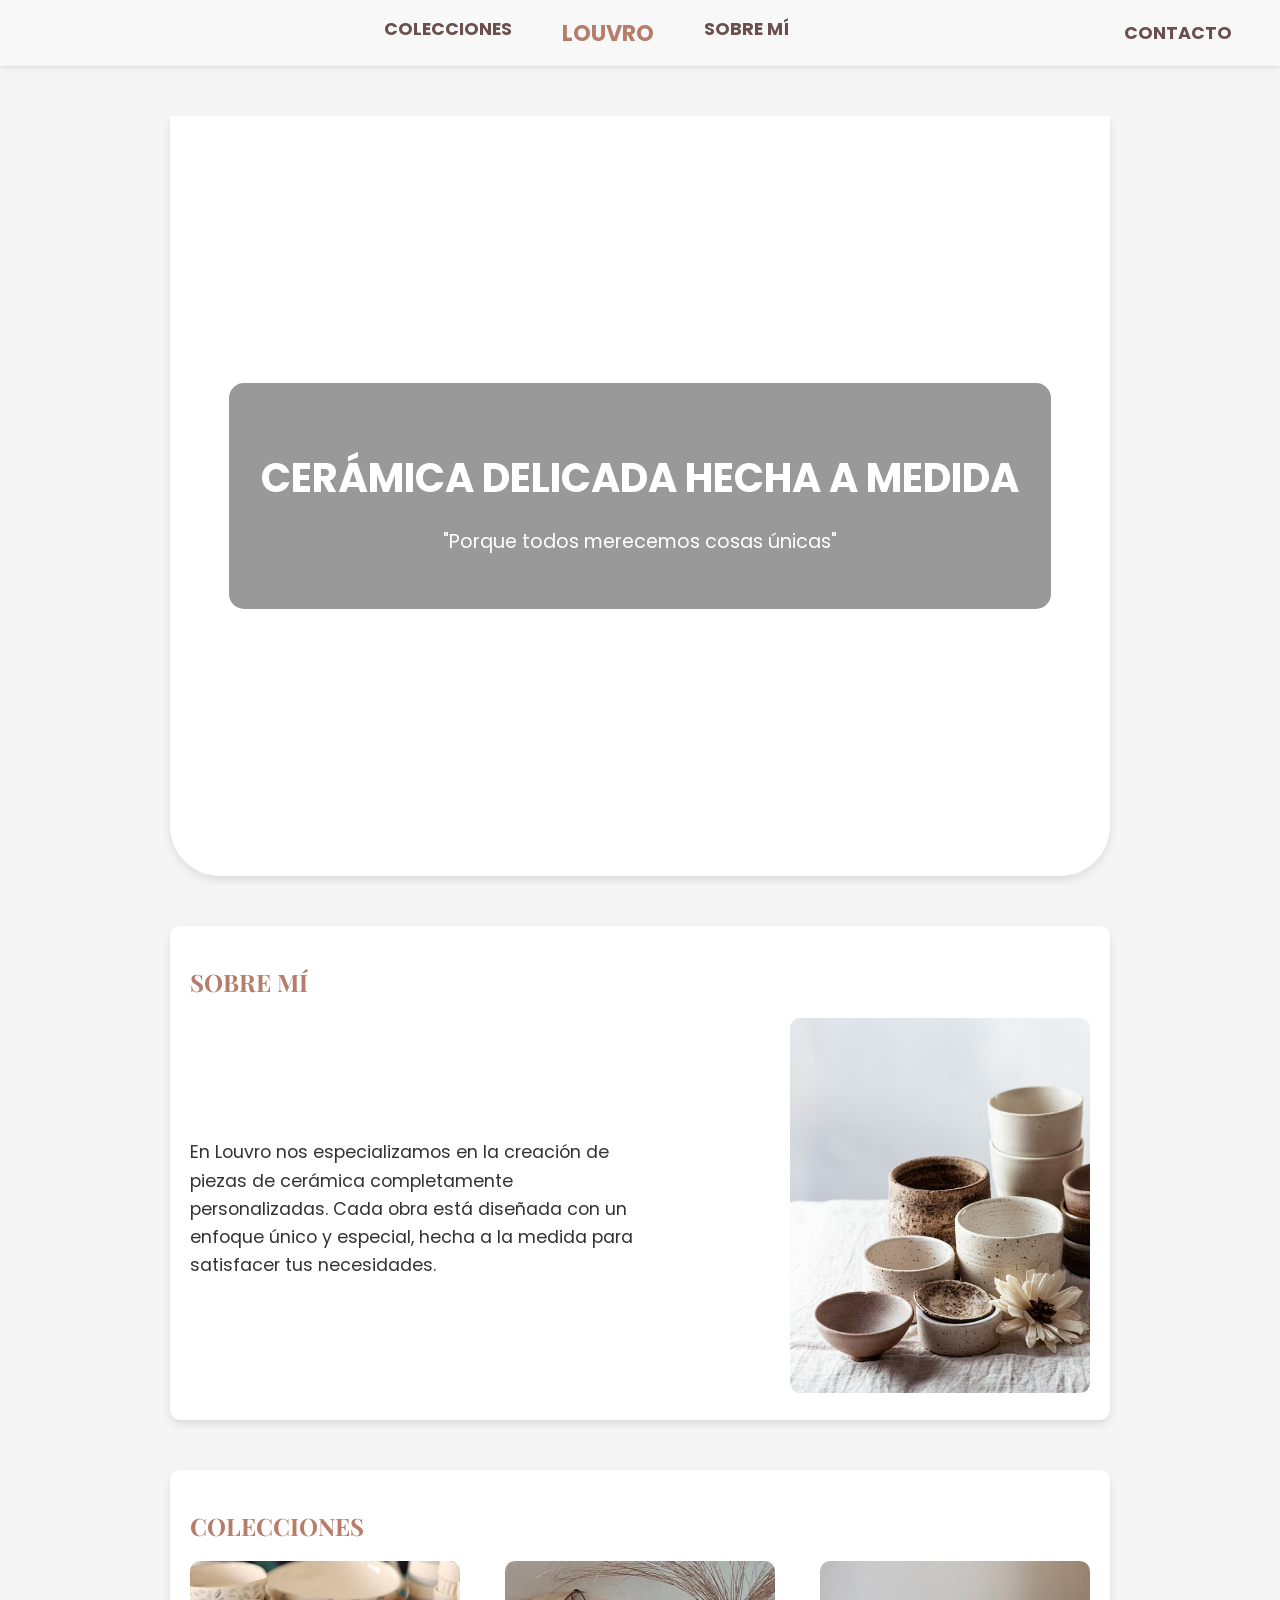
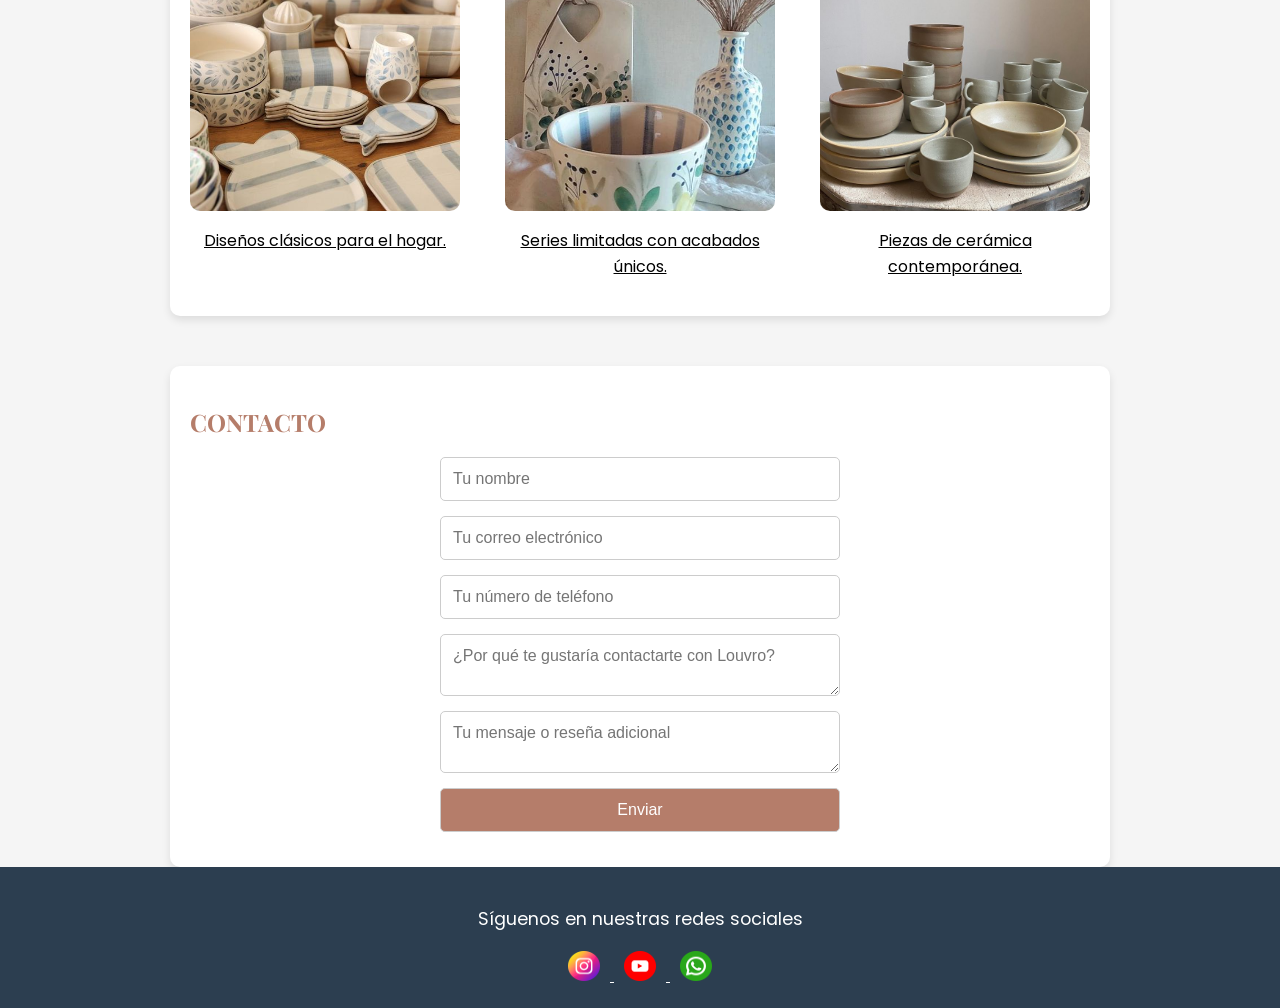
==== commit e68a9d0e: "cambios en form" ====
--- a/index.html
+++ b/index.html
@@ -81,7 +81,7 @@
                 <!-- El <textarea> se usa cuando querés que el usuario pueda escribir un texto largo o con varias líneas,
                  a diferencia del <input> que sirve solo para una línea corta de texto.-->
                 <textarea name="motivo" placeholder="¿Por qué te gustaría contactarte con Louvro?" required></textarea>
-                <textarea name="mensaje" placeholder="Tu mensaje o comentario adicional" required></textarea>
+                <textarea name="mensaje" placeholder="Tu mensaje o reseña adicional" required></textarea>
                 <input type="submit" value="Enviar">
             </form>
         </section>
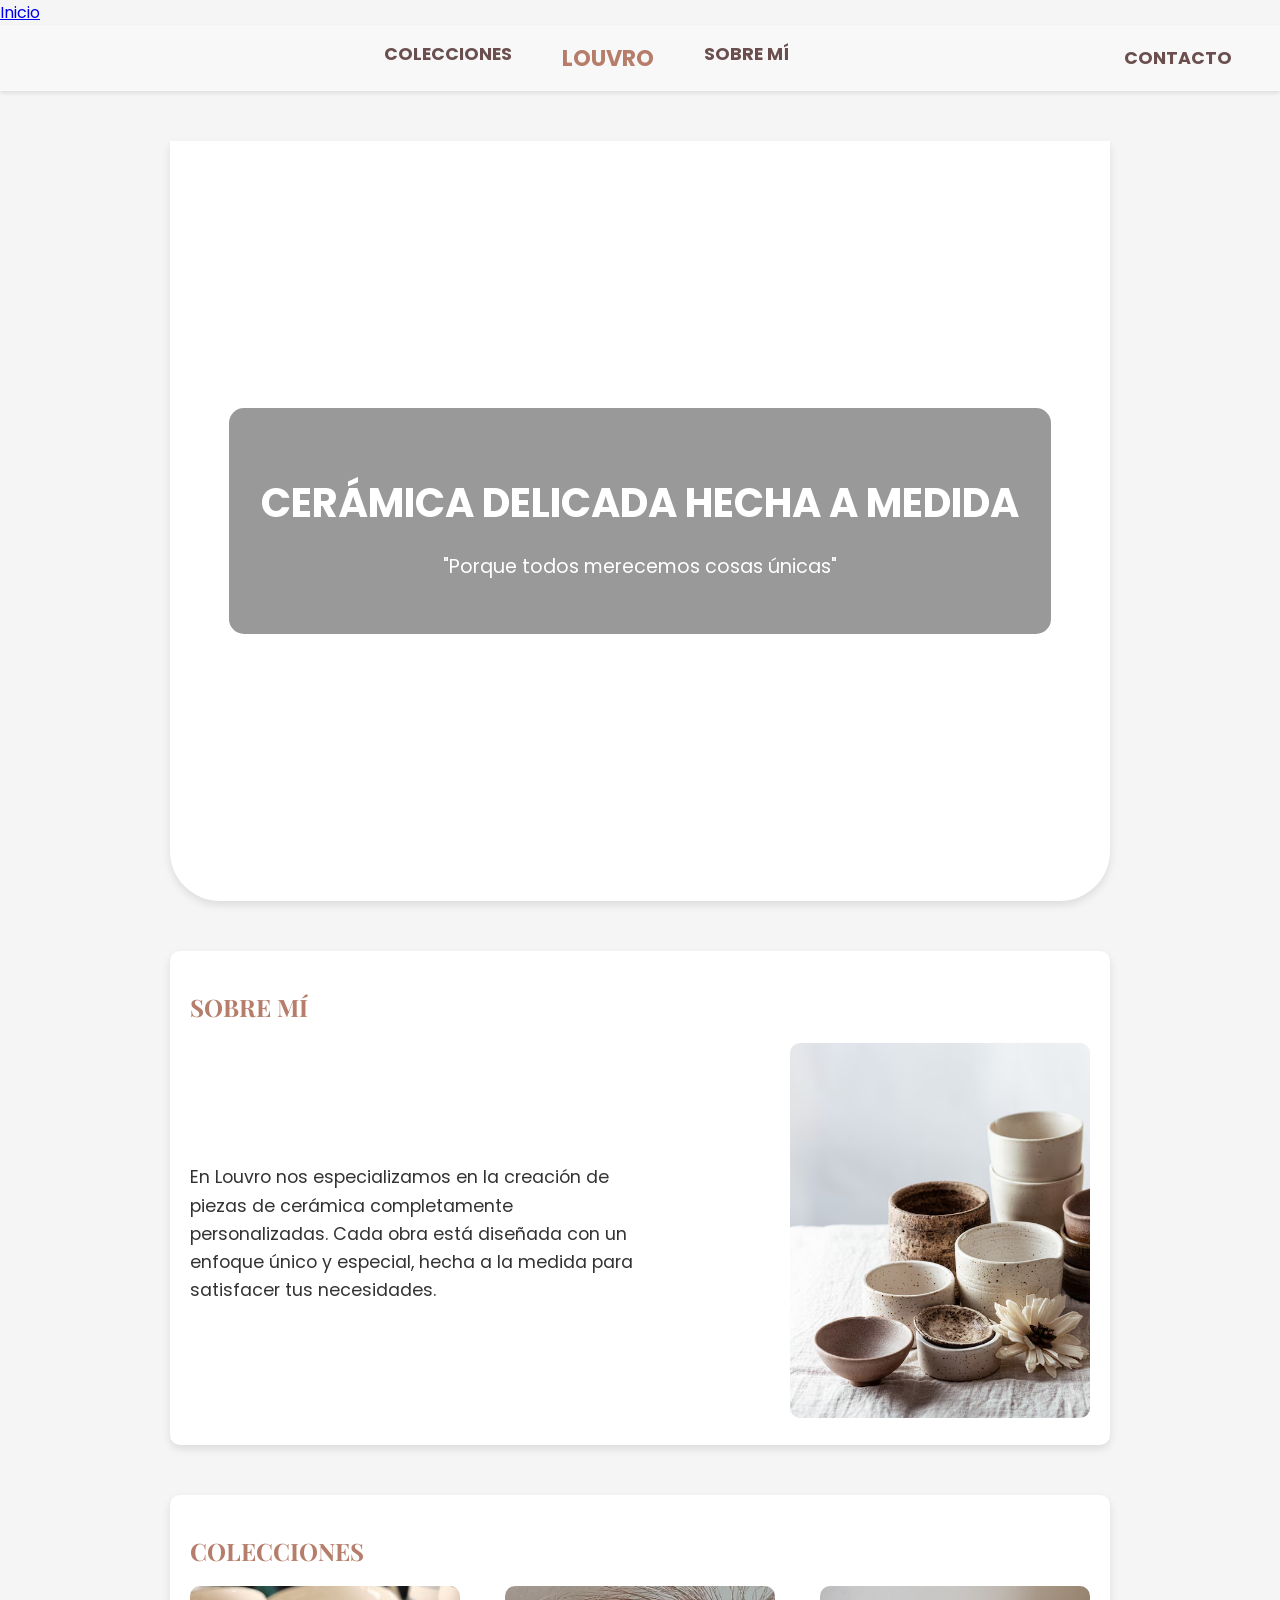
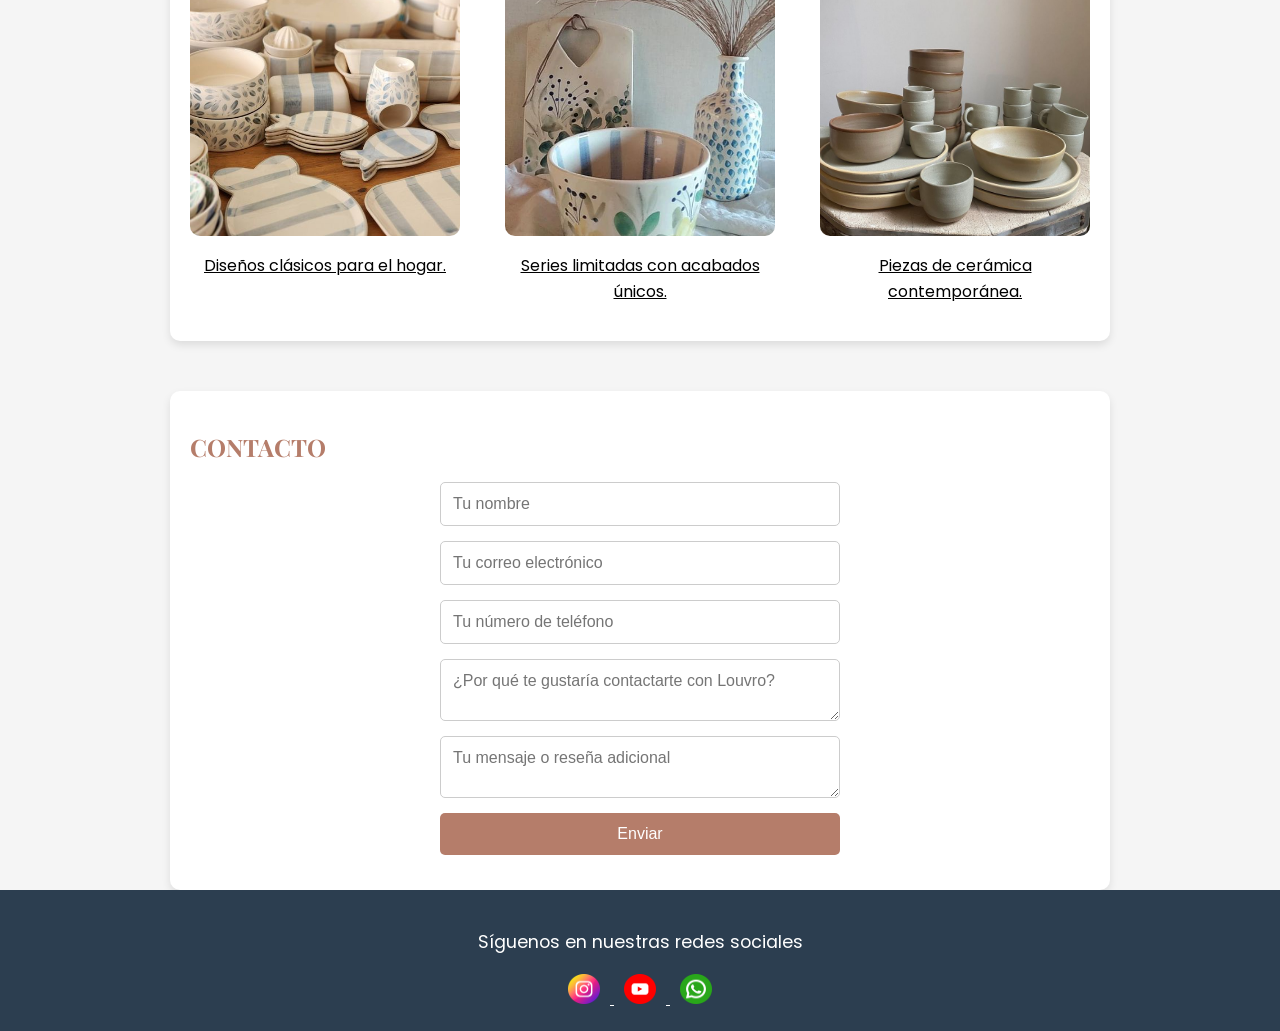
==== commit 55042755: "actualizacion" ====
--- a/index.html
+++ b/index.html
@@ -6,6 +6,7 @@
     <title>LOUVRO - Cerámica Personalizada</title>
     <link rel="icon" href="imagen/pottery-icon-design-symbol-vector.jpg" type="image/x-icon">
     <link rel="stylesheet" href="styles.css">
+    <a href="#inicio" class="active">Inicio</a>
 
     <title href="img/vases.png">LOUVRO - Cerámica Personalizada</title>
     <link rel="stylesheet" href="styles.css"> <!-- Tu CSS actual -->
--- a/styles.css
+++ b/styles.css
@@ -16,14 +16,14 @@
 header nav {
     display: flex;
     align-items: center;
-    justify-content: space-between; /* contacto a la derecha */
+    justify-content: space-between;
 }
 
 /* Centro del nav */
 .nav-center {
     display: flex;
     justify-content: center;
-    gap: 50px; /* espacio entre los enlaces */
+    gap: 50px;
     flex: 1;
 }
 
@@ -39,10 +39,33 @@
     font-weight: bold;
     font-size: 1.1rem;
     transition: color 0.3s ease;
+    position: relative;
 }
 
 header nav a:hover {
     color: #b57d6a;
+}
+
+/* Animación underline */
+header nav a::after {
+    content: "";
+    position: absolute;
+    width: 0%;
+    height: 2px;
+    bottom: -3px;
+    left: 0;
+    background-color: #b57d6a;
+    transition: width 0.3s;
+}
+
+header nav a:hover::after {
+    width: 100%;
+}
+
+/* Link activo */
+header nav a.active {
+    border-bottom: 2px solid #b57d6a;
+    padding-bottom: 3px;
 }
 
 /* Louvro más destacado */
@@ -51,6 +74,7 @@
     font-weight: 700;
     color: #b57d6a;
 }
+
 /* Hero Section */
 .hero-section {
     background-image: url('https://i.pinimg.com/736x/56/1e/3d/561e3d00e171d656cc11d1b707582761.jpg');
@@ -81,7 +105,7 @@
     font-size: 1.2rem;
 }
 
-/* Content Sections */
+/* Sections */
 section {
     margin-top: 50px;
     padding: 20px;
@@ -94,17 +118,16 @@
 }
 
 h2 {
-    font-family: 'Playfair Display', serif; /* cambie a Playfair Display para los encabezados */
+    font-family: 'Playfair Display', serif;
     color: #b57d6a;
 }
 
 p {
-    font-family: 'Poppins', sans-serif; /* parrafos con Poppins */
     font-size: 1.1rem;
     line-height: 1.6;
 }
 
-/* Alineación de imágenes y texto en las secciones */
+/* Contenido */
 .content-container {
     display: flex;
     justify-content: space-between;
@@ -136,10 +159,11 @@
 
 .collection-item img {
     width: 100%;
-    height: 250px; /* ajjustamiento de la altura para alinear las imágenes */
-    object-fit: cover; /* Recortar las imágenes para mantener la alineación */
+    height: 250px;
+    object-fit: cover;
     border-radius: 10px;
 }
+
 .collection-item a {
     color: black;
 }
@@ -149,7 +173,7 @@
     font-size: 1rem;
 }
 
-/* Formulario de contacto */
+/* Formulario */
 form {
     display: flex;
     flex-direction: column;
@@ -157,7 +181,8 @@
     margin: 0 auto;
 }
 
-form input {
+form input,
+form textarea {
     margin-bottom: 15px;
     padding: 12px;
     border: 1px solid #ccc;
@@ -165,28 +190,24 @@
     font-size: 1rem;
 }
 
+form textarea {
+    font-family: sans-serif;
+}
+
 form input[type="submit"] {
     background-color: #b57d6a;
     color: white;
     cursor: pointer;
-    transition: background-color 0.3s ease;
+    transition: all 0.3s ease;
+    border: none;
 }
 
 form input[type="submit"]:hover {
     background-color: #9d6554;
-}
-
-form textarea{
-    margin-bottom: 15px;
-    padding: 12px;
-    border: 1px solid #ccc;
-    border-radius: 5px;
-    font-size: 1rem;
-    font-family: sans-serif;
-
-}
-
-/* Centrado del título "Contacto" */
+    transform: scale(1.05);
+}
+
+/* Título centrado */
 .centered-title {
     text-align: center;
 }
@@ -200,13 +221,11 @@
 }
 
 footer a img {
-
     margin: 0 10px;
     transition: filter 0.3s ease;
-    width: 32px; /* tamaño del ícono */
-    height: 30px; 
-}
-
+    width: 32px;
+    height: 30px;
+}
 
 footer a img:hover {
     filter: invert(50%);
@@ -215,3 +234,47 @@
 footer a {
     color: white;
 }
+
+/* RESPONSIVE */
+@media (max-width: 768px) {
+
+    header {
+        padding: 1rem;
+    }
+
+    header nav {
+        flex-direction: column;
+        gap: 10px;
+    }
+
+    .nav-center {
+        flex-direction: column;
+        gap: 15px;
+    }
+
+    .text-content {
+        width: 100%;
+    }
+
+    .content-container {
+        flex-direction: column;
+        text-align: center;
+    }
+
+    .collection-item {
+        width: 100%;
+        margin-bottom: 20px;
+    }
+
+    .hero-section {
+        height: 60vh;
+    }
+
+    .hero-section h1 {
+        font-size: 1.8rem;
+    }
+
+    .hero-section p {
+        font-size: 1rem;
+    }
+}
--- a/styles.css
+++ b/styles.css
@@ -16,14 +16,14 @@
 header nav {
     display: flex;
     align-items: center;
-    justify-content: space-between; /* contacto a la derecha */
+    justify-content: space-between;
 }
 
 /* Centro del nav */
 .nav-center {
     display: flex;
     justify-content: center;
-    gap: 50px; /* espacio entre los enlaces */
+    gap: 50px;
     flex: 1;
 }
 
@@ -39,10 +39,33 @@
     font-weight: bold;
     font-size: 1.1rem;
     transition: color 0.3s ease;
+    position: relative;
 }
 
 header nav a:hover {
     color: #b57d6a;
+}
+
+/* Animación underline */
+header nav a::after {
+    content: "";
+    position: absolute;
+    width: 0%;
+    height: 2px;
+    bottom: -3px;
+    left: 0;
+    background-color: #b57d6a;
+    transition: width 0.3s;
+}
+
+header nav a:hover::after {
+    width: 100%;
+}
+
+/* Link activo */
+header nav a.active {
+    border-bottom: 2px solid #b57d6a;
+    padding-bottom: 3px;
 }
 
 /* Louvro más destacado */
@@ -51,6 +74,7 @@
     font-weight: 700;
     color: #b57d6a;
 }
+
 /* Hero Section */
 .hero-section {
     background-image: url('https://i.pinimg.com/736x/56/1e/3d/561e3d00e171d656cc11d1b707582761.jpg');
@@ -81,7 +105,7 @@
     font-size: 1.2rem;
 }
 
-/* Content Sections */
+/* Sections */
 section {
     margin-top: 50px;
     padding: 20px;
@@ -94,17 +118,16 @@
 }
 
 h2 {
-    font-family: 'Playfair Display', serif; /* cambie a Playfair Display para los encabezados */
+    font-family: 'Playfair Display', serif;
     color: #b57d6a;
 }
 
 p {
-    font-family: 'Poppins', sans-serif; /* parrafos con Poppins */
     font-size: 1.1rem;
     line-height: 1.6;
 }
 
-/* Alineación de imágenes y texto en las secciones */
+/* Contenido */
 .content-container {
     display: flex;
     justify-content: space-between;
@@ -136,10 +159,11 @@
 
 .collection-item img {
     width: 100%;
-    height: 250px; /* ajjustamiento de la altura para alinear las imágenes */
-    object-fit: cover; /* Recortar las imágenes para mantener la alineación */
+    height: 250px;
+    object-fit: cover;
     border-radius: 10px;
 }
+
 .collection-item a {
     color: black;
 }
@@ -149,7 +173,7 @@
     font-size: 1rem;
 }
 
-/* Formulario de contacto */
+/* Formulario */
 form {
     display: flex;
     flex-direction: column;
@@ -157,7 +181,8 @@
     margin: 0 auto;
 }
 
-form input {
+form input,
+form textarea {
     margin-bottom: 15px;
     padding: 12px;
     border: 1px solid #ccc;
@@ -165,28 +190,24 @@
     font-size: 1rem;
 }
 
+form textarea {
+    font-family: sans-serif;
+}
+
 form input[type="submit"] {
     background-color: #b57d6a;
     color: white;
     cursor: pointer;
-    transition: background-color 0.3s ease;
+    transition: all 0.3s ease;
+    border: none;
 }
 
 form input[type="submit"]:hover {
     background-color: #9d6554;
-}
-
-form textarea{
-    margin-bottom: 15px;
-    padding: 12px;
-    border: 1px solid #ccc;
-    border-radius: 5px;
-    font-size: 1rem;
-    font-family: sans-serif;
-
-}
-
-/* Centrado del título "Contacto" */
+    transform: scale(1.05);
+}
+
+/* Título centrado */
 .centered-title {
     text-align: center;
 }
@@ -200,13 +221,11 @@
 }
 
 footer a img {
-
     margin: 0 10px;
     transition: filter 0.3s ease;
-    width: 32px; /* tamaño del ícono */
-    height: 30px; 
-}
-
+    width: 32px;
+    height: 30px;
+}
 
 footer a img:hover {
     filter: invert(50%);
@@ -215,3 +234,47 @@
 footer a {
     color: white;
 }
+
+/* RESPONSIVE */
+@media (max-width: 768px) {
+
+    header {
+        padding: 1rem;
+    }
+
+    header nav {
+        flex-direction: column;
+        gap: 10px;
+    }
+
+    .nav-center {
+        flex-direction: column;
+        gap: 15px;
+    }
+
+    .text-content {
+        width: 100%;
+    }
+
+    .content-container {
+        flex-direction: column;
+        text-align: center;
+    }
+
+    .collection-item {
+        width: 100%;
+        margin-bottom: 20px;
+    }
+
+    .hero-section {
+        height: 60vh;
+    }
+
+    .hero-section h1 {
+        font-size: 1.8rem;
+    }
+
+    .hero-section p {
+        font-size: 1rem;
+    }
+}
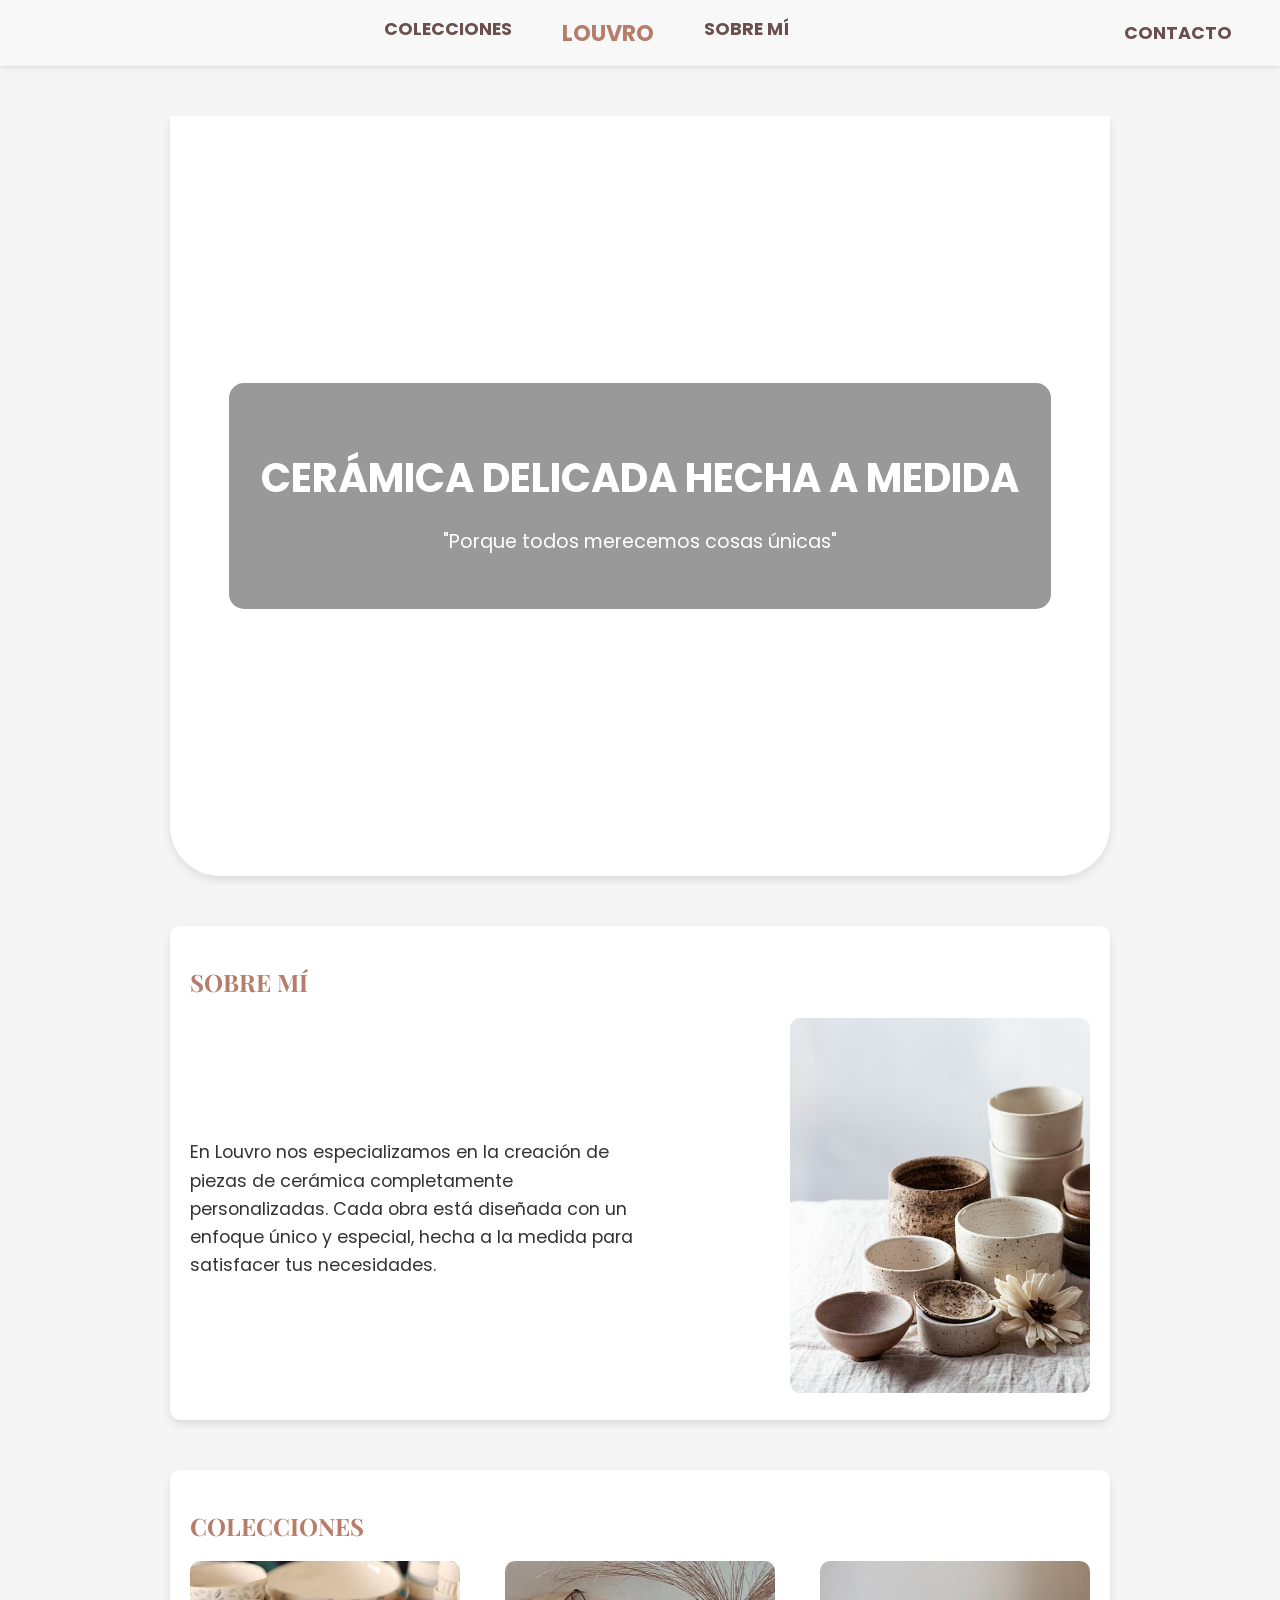
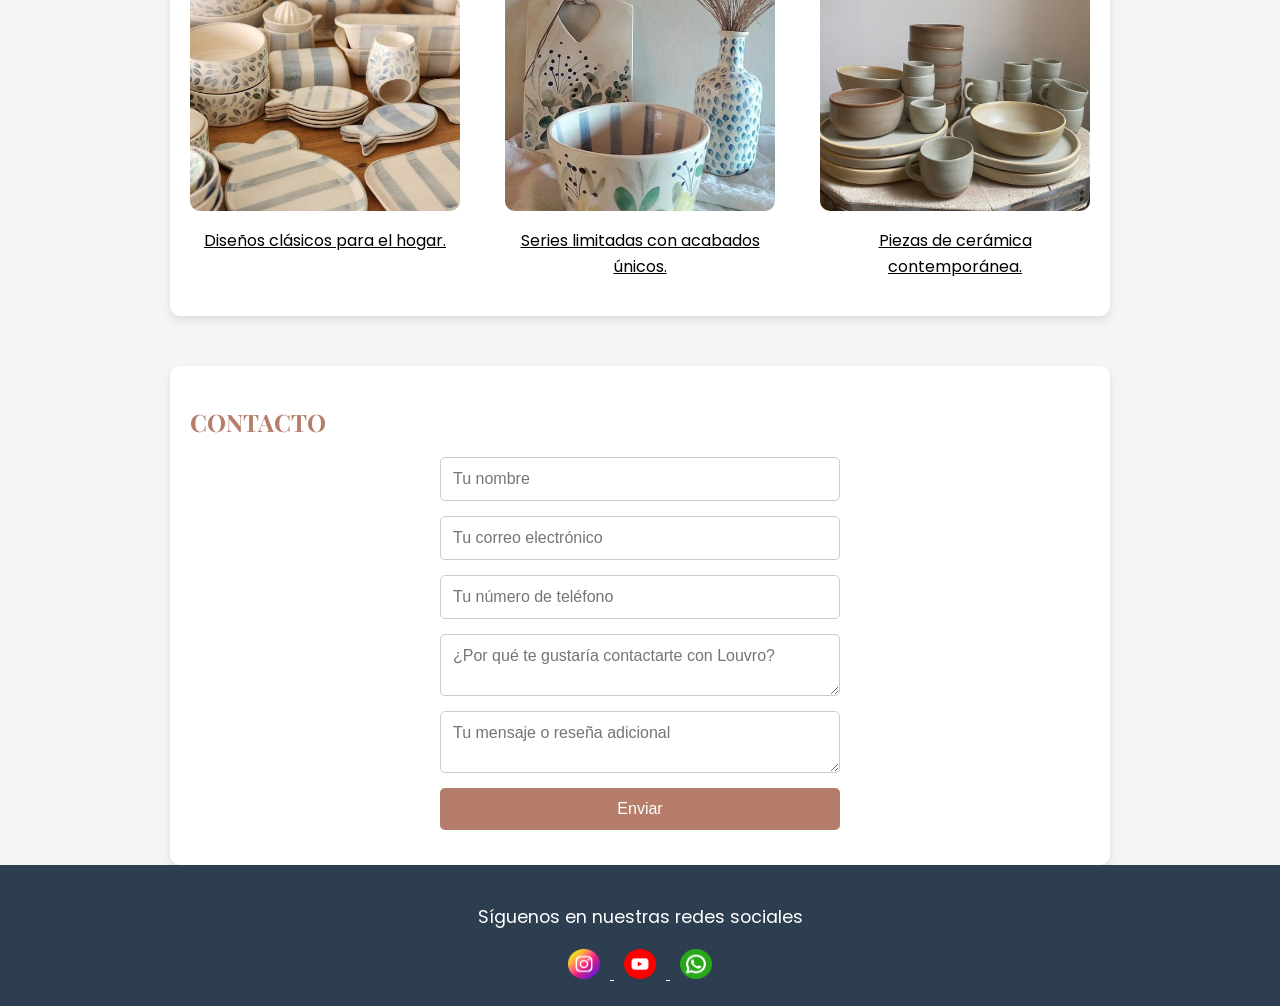
==== commit 6e824230: "actualizado" ====
--- a/index.html
+++ b/index.html
@@ -6,8 +6,6 @@
     <title>LOUVRO - Cerámica Personalizada</title>
     <link rel="icon" href="imagen/pottery-icon-design-symbol-vector.jpg" type="image/x-icon">
     <link rel="stylesheet" href="styles.css">
-    <a href="#inicio" class="active">Inicio</a>
-
     <title href="img/vases.png">LOUVRO - Cerámica Personalizada</title>
     <link rel="stylesheet" href="styles.css"> <!-- Tu CSS actual -->
     <link href="https://fonts.googleapis.com/css2?family=Playfair+Display:wght@700&family=Poppins:wght@400;600&display=swap" rel="stylesheet">
--- a/styles.css
+++ b/styles.css
@@ -235,8 +235,7 @@
     color: white;
 }
 
-/* RESPONSIVE */
-@media (max-width: 768px) {
+/* RESPONSIVE */@media (max-width: 768px) {
 
     header {
         padding: 1rem;
@@ -244,12 +243,23 @@
 
     header nav {
         flex-direction: column;
+        align-items: center;
         gap: 10px;
     }
 
     .nav-center {
         flex-direction: column;
+        align-items: center;
         gap: 15px;
+    }
+
+    .nav-right {
+        display: none; /* opcional si no usás nada ahí */
+    }
+
+    header nav a {
+        text-align: center;
+        width: 100%;
     }
 
     .text-content {
--- a/styles.css
+++ b/styles.css
@@ -235,8 +235,7 @@
     color: white;
 }
 
-/* RESPONSIVE */
-@media (max-width: 768px) {
+/* RESPONSIVE */@media (max-width: 768px) {
 
     header {
         padding: 1rem;
@@ -244,12 +243,23 @@
 
     header nav {
         flex-direction: column;
+        align-items: center;
         gap: 10px;
     }
 
     .nav-center {
         flex-direction: column;
+        align-items: center;
         gap: 15px;
+    }
+
+    .nav-right {
+        display: none; /* opcional si no usás nada ahí */
+    }
+
+    header nav a {
+        text-align: center;
+        width: 100%;
     }
 
     .text-content {
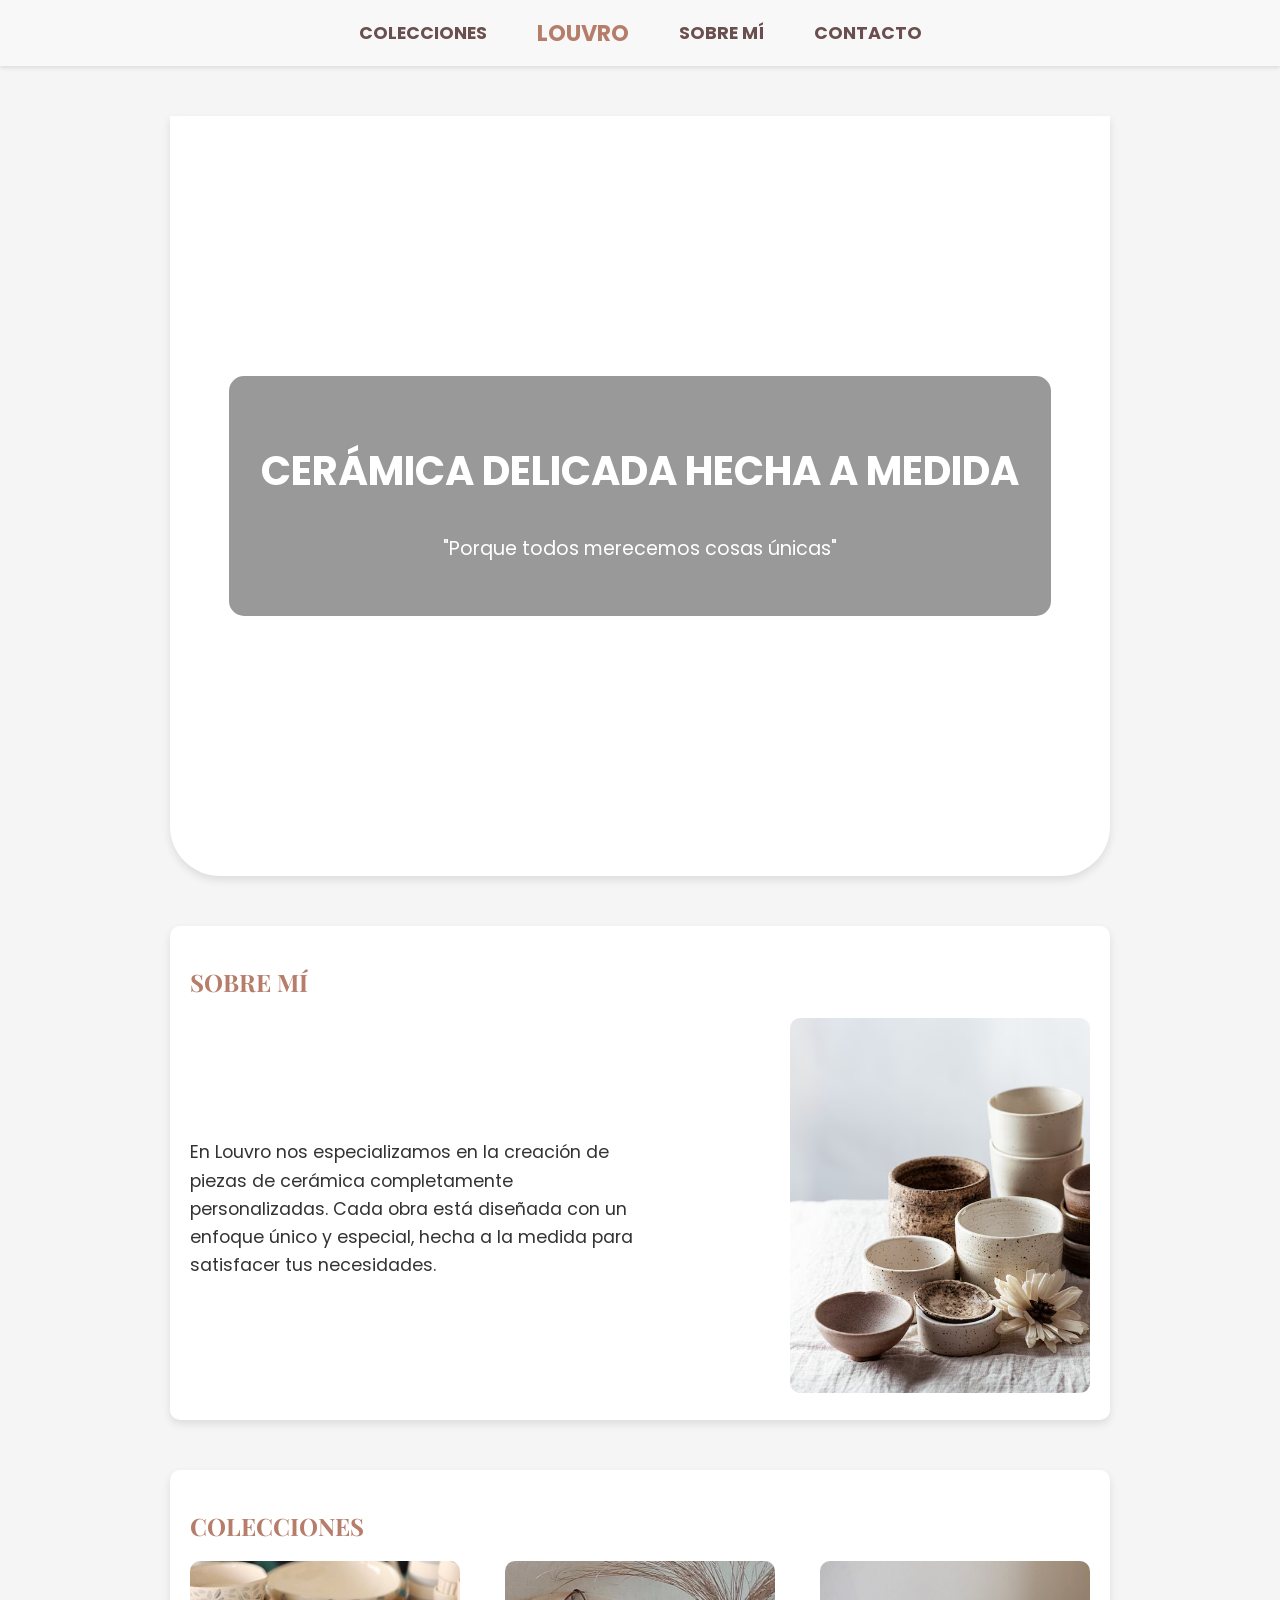
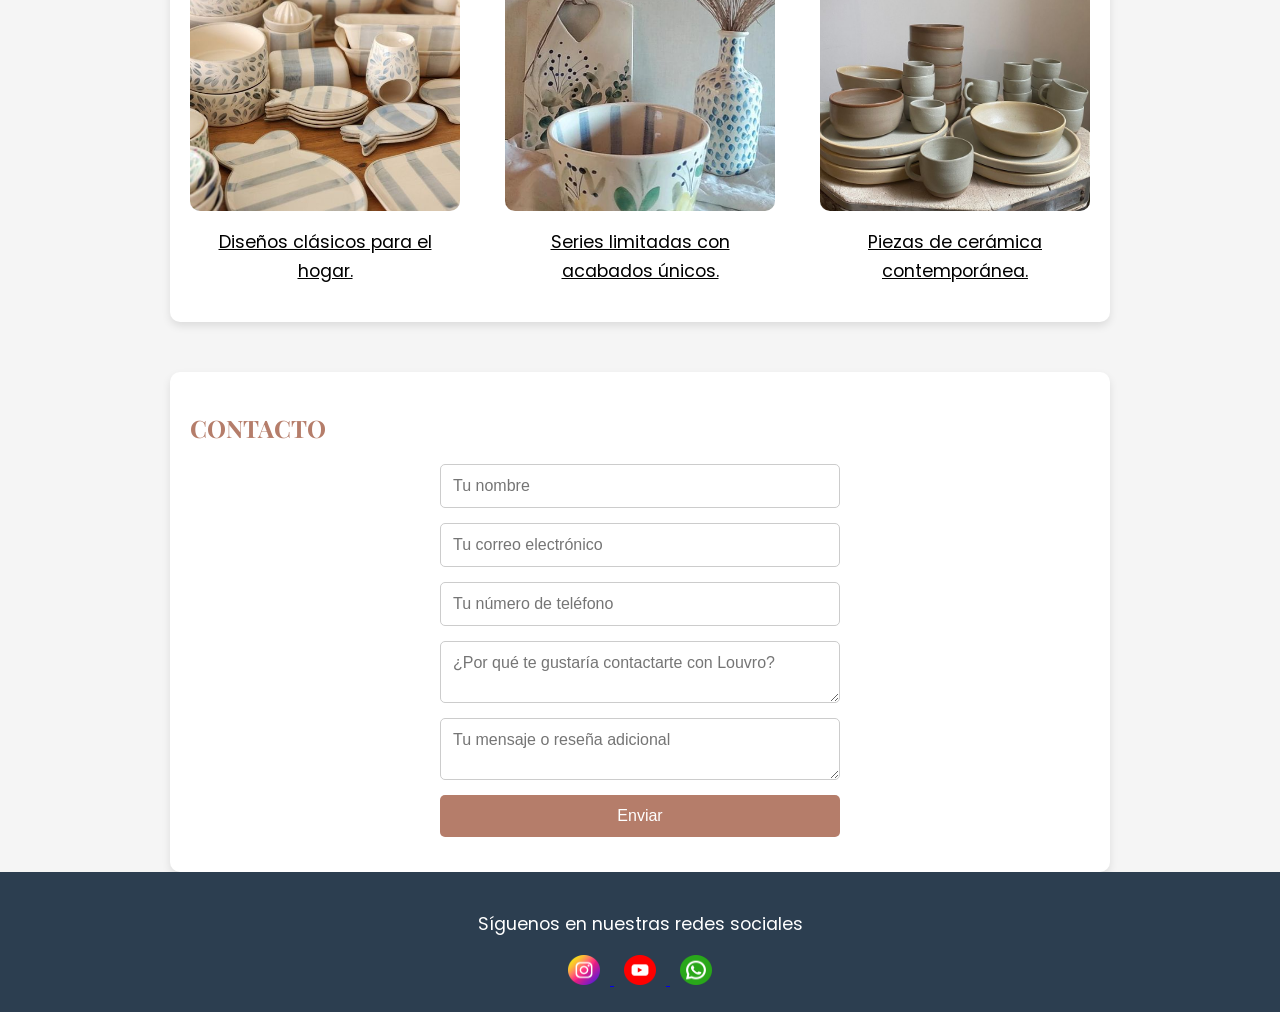
==== commit b34d3e52: "centrado" ====
--- a/index.html
+++ b/index.html
@@ -14,15 +14,13 @@
 
     <header>
         <nav>
-         <div class="nav-center">
-            <a href="#colecciones">COLECCIONES</a>
-            <a class="louvro-title" href="#inicio">LOUVRO</a>
-            <a href="#sobre-mi">SOBRE MÍ</a>
-        </div>
-        <div class="nav-right">
-            <a href="#contacto">CONTACTO</a>
-        </div>
-        </nav>
+    <div class="nav-center">
+        <a href="#colecciones">COLECCIONES</a>
+        <a class="louvro-title" href="#inicio">LOUVRO</a>
+        <a href="#sobre-mi">SOBRE MÍ</a>
+        <a href="#contacto">CONTACTO</a>
+    </div>
+</nav>
     </header>
 
     <main>
--- a/styles.css
+++ b/styles.css
@@ -16,20 +16,16 @@
 header nav {
     display: flex;
     align-items: center;
-    justify-content: space-between;
-}
-
-/* Centro del nav */
+    justify-content: center; /* TODO centrado */
+}
+
+/* Nav centrado */
 .nav-center {
     display: flex;
     justify-content: center;
+    align-items: center;
     gap: 50px;
-    flex: 1;
-}
-
-/* Lado derecho */
-.nav-right {
-    flex-shrink: 0;
+    text-align: center;
 }
 
 /* Enlaces del nav */
@@ -64,18 +60,17 @@
 
 /* Link activo */
 header nav a.active {
-    border-bottom: 2px solid #b57d6a;
-    padding-bottom: 3px;
-}
-
-/* Louvro más destacado */
+    color: #b57d6a;
+}
+
+/* Louvro destacado */
 .louvro-title {
     font-size: 1.4rem;
     font-weight: 700;
     color: #b57d6a;
 }
 
-/* Hero Section */
+/* Hero */
 .hero-section {
     background-image: url('https://i.pinimg.com/736x/56/1e/3d/561e3d00e171d656cc11d1b707582761.jpg');
     background-size: cover;
@@ -84,7 +79,6 @@
     display: flex;
     justify-content: center;
     align-items: center;
-    position: relative;
     border-radius: 0 0 50px 50px;
 }
 
@@ -98,7 +92,6 @@
 
 .hero-section h1 {
     font-size: 2.5rem;
-    margin-bottom: 0.5rem;
 }
 
 .hero-section p {
@@ -170,7 +163,6 @@
 
 .collection-item p {
     margin-top: 10px;
-    font-size: 1rem;
 }
 
 /* Formulario */
@@ -207,11 +199,6 @@
     transform: scale(1.05);
 }
 
-/* Título centrado */
-.centered-title {
-    text-align: center;
-}
-
 /* Footer */
 footer {
     background-color: #2c3e50;
@@ -222,20 +209,17 @@
 
 footer a img {
     margin: 0 10px;
-    transition: filter 0.3s ease;
     width: 32px;
     height: 30px;
+    transition: filter 0.3s ease;
 }
 
 footer a img:hover {
     filter: invert(50%);
 }
 
-footer a {
-    color: white;
-}
-
-/* RESPONSIVE */@media (max-width: 768px) {
+/* RESPONSIVE */
+@media (max-width: 768px) {
 
     header {
         padding: 1rem;
@@ -243,23 +227,17 @@
 
     header nav {
         flex-direction: column;
-        align-items: center;
         gap: 10px;
     }
 
     .nav-center {
         flex-direction: column;
-        align-items: center;
         gap: 15px;
     }
 
-    .nav-right {
-        display: none; /* opcional si no usás nada ahí */
-    }
-
     header nav a {
+        width: 100%;
         text-align: center;
-        width: 100%;
     }
 
     .text-content {
--- a/styles.css
+++ b/styles.css
@@ -16,20 +16,16 @@
 header nav {
     display: flex;
     align-items: center;
-    justify-content: space-between;
-}
-
-/* Centro del nav */
+    justify-content: center; /* TODO centrado */
+}
+
+/* Nav centrado */
 .nav-center {
     display: flex;
     justify-content: center;
+    align-items: center;
     gap: 50px;
-    flex: 1;
-}
-
-/* Lado derecho */
-.nav-right {
-    flex-shrink: 0;
+    text-align: center;
 }
 
 /* Enlaces del nav */
@@ -64,18 +60,17 @@
 
 /* Link activo */
 header nav a.active {
-    border-bottom: 2px solid #b57d6a;
-    padding-bottom: 3px;
-}
-
-/* Louvro más destacado */
+    color: #b57d6a;
+}
+
+/* Louvro destacado */
 .louvro-title {
     font-size: 1.4rem;
     font-weight: 700;
     color: #b57d6a;
 }
 
-/* Hero Section */
+/* Hero */
 .hero-section {
     background-image: url('https://i.pinimg.com/736x/56/1e/3d/561e3d00e171d656cc11d1b707582761.jpg');
     background-size: cover;
@@ -84,7 +79,6 @@
     display: flex;
     justify-content: center;
     align-items: center;
-    position: relative;
     border-radius: 0 0 50px 50px;
 }
 
@@ -98,7 +92,6 @@
 
 .hero-section h1 {
     font-size: 2.5rem;
-    margin-bottom: 0.5rem;
 }
 
 .hero-section p {
@@ -170,7 +163,6 @@
 
 .collection-item p {
     margin-top: 10px;
-    font-size: 1rem;
 }
 
 /* Formulario */
@@ -207,11 +199,6 @@
     transform: scale(1.05);
 }
 
-/* Título centrado */
-.centered-title {
-    text-align: center;
-}
-
 /* Footer */
 footer {
     background-color: #2c3e50;
@@ -222,20 +209,17 @@
 
 footer a img {
     margin: 0 10px;
-    transition: filter 0.3s ease;
     width: 32px;
     height: 30px;
+    transition: filter 0.3s ease;
 }
 
 footer a img:hover {
     filter: invert(50%);
 }
 
-footer a {
-    color: white;
-}
-
-/* RESPONSIVE */@media (max-width: 768px) {
+/* RESPONSIVE */
+@media (max-width: 768px) {
 
     header {
         padding: 1rem;
@@ -243,23 +227,17 @@
 
     header nav {
         flex-direction: column;
-        align-items: center;
         gap: 10px;
     }
 
     .nav-center {
         flex-direction: column;
-        align-items: center;
         gap: 15px;
     }
 
-    .nav-right {
-        display: none; /* opcional si no usás nada ahí */
-    }
-
     header nav a {
+        width: 100%;
         text-align: center;
-        width: 100%;
     }
 
     .text-content {
